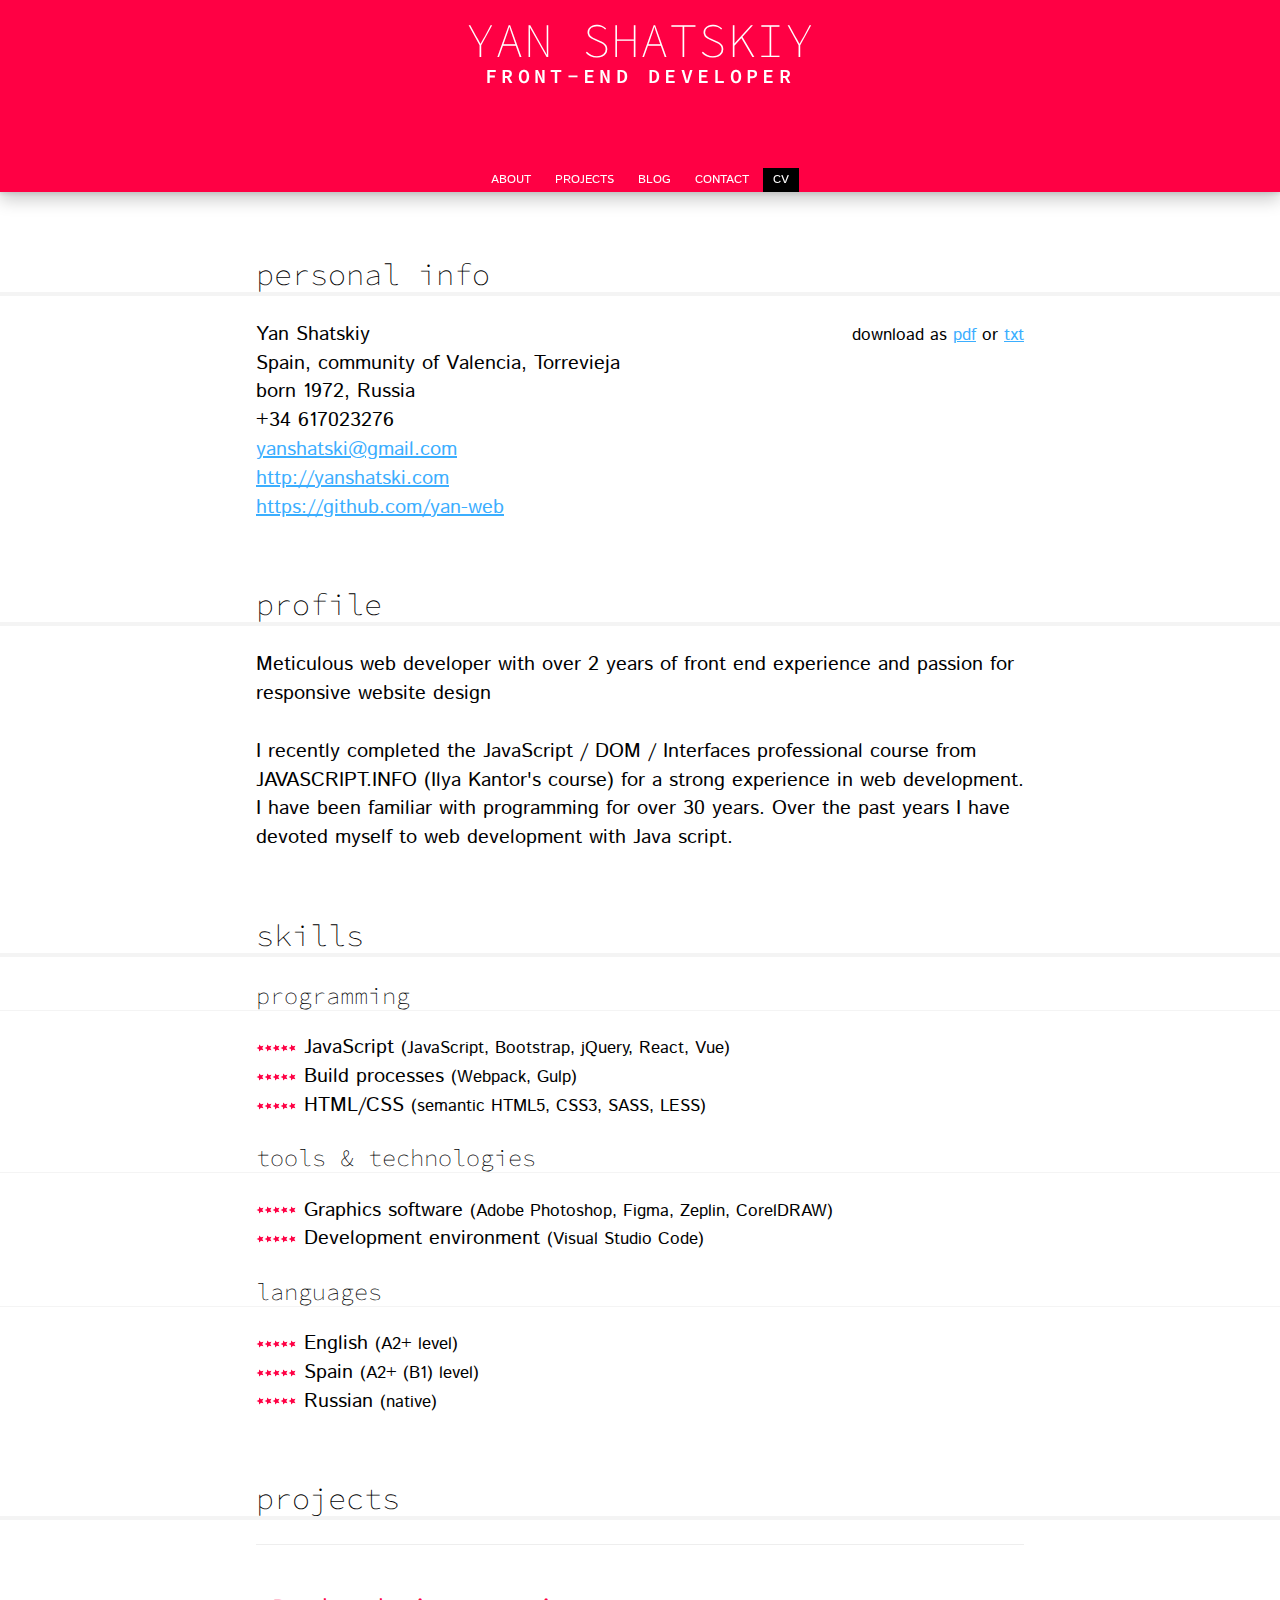
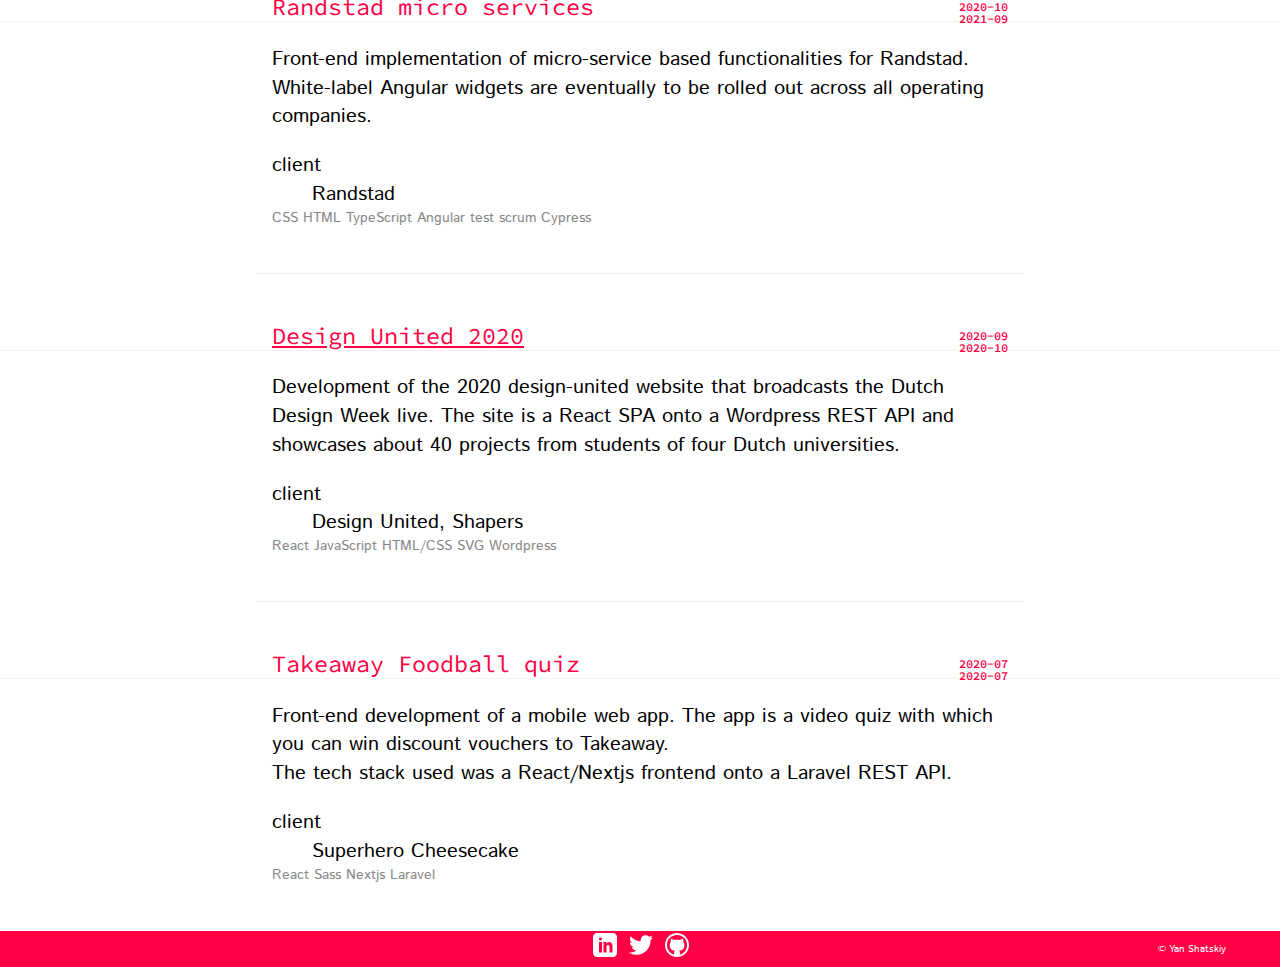
==== index.html @ 51f413e3 "init: new commit - CV in html" ====
<html class="" lang="en" style="--scroll-part:0.7607;">

<head>
  <meta charset="utf-8">
  <title>Curriculum Vitae - Yan Shatskiy - Front-End Developer</title>
  <meta name="viewport" content="width=device-width, initial-scale=1">
  <meta name="description"
    content="I'm a front-end developer with over 33 years of programming experience.">
  <link rel="stylesheet" href="css/style.css">

</head>

<body>
  <svg aria-hidden="true"
    style="position: absolute; width: 0; height: 0; overflow: hidden;" version="1.1" xmlns="http://www.w3.org/2000/svg"
    xmlns:xlink="http://www.w3.org/1999/xlink">
    <defs>
      <symbol id="icon-logo" viewBox="0 0 32 32">
        <path
          d="M19.112 16.313l-6.102-4.633c-2.236-1.8-3.294-3.778-3.172-5.931s0.8-3.737 2.033-4.756l6.103 4.634c2.056 1.668 3.074 3.564 3.055 5.69s-0.658 3.792-1.917 4.996zM6.835 16.168c0.339-1.945 1.543-3.437 3.615-4.474l12.349 9.369c1.828 1.559 2.63 3.266 2.404 5.125s-1.443 3.465-3.657 4.818l-12.348-9.366c-1.913-1.703-2.7-3.528-2.363-5.472z">
        </path>
      </symbol>
      <symbol id="icon-arrow-left" viewBox="0 0 20 20">
        <path d="M13.999 5.4l0.001 9.2-8-4.6z"></path>
      </symbol>
      <symbol id="icon-arrow-right" viewBox="0 0 20 20">
        <path d="M6.001 5.4l-0.001 9.2 8-4.6z"></path>
      </symbol>
      <symbol id="icon-twitter" viewBox="0 0 32 32">
        <path
          d="M32 6.076c-1.177 0.522-2.443 0.875-3.771 1.034 1.355-0.813 2.396-2.099 2.887-3.632-1.269 0.752-2.674 1.299-4.169 1.593-1.198-1.276-2.904-2.073-4.792-2.073-3.626 0-6.565 2.939-6.565 6.565 0 0.515 0.058 1.016 0.17 1.496-5.456-0.274-10.294-2.888-13.532-6.86-0.565 0.97-0.889 2.097-0.889 3.301 0 2.278 1.159 4.287 2.921 5.465-1.076-0.034-2.088-0.329-2.974-0.821-0.001 0.027-0.001 0.055-0.001 0.083 0 3.181 2.263 5.834 5.266 6.437-0.551 0.15-1.131 0.23-1.73 0.23-0.423 0-0.834-0.041-1.235-0.118 0.835 2.608 3.26 4.506 6.133 4.559-2.247 1.761-5.078 2.81-8.154 2.81-0.53 0-1.052-0.031-1.566-0.092 2.905 1.863 6.356 2.95 10.064 2.95 12.076 0 18.679-10.004 18.679-18.68 0-0.285-0.006-0.568-0.019-0.849 1.283-0.926 2.396-2.082 3.276-3.398z">
        </path>
      </symbol>
      <symbol id="icon-linkedin" viewBox="0 0 32 32">
        <path
          d="M26.625 0h-21.25c-2.956 0-5.375 2.419-5.375 5.375v21.25c0 2.956 2.419 5.375 5.375 5.375h21.25c2.956 0 5.375-2.419 5.375-5.375v-21.25c0-2.956-2.419-5.375-5.375-5.375zM12 26h-4v-14h4v14zM10 10c-1.105 0-2-0.895-2-2s0.895-2 2-2 2 0.895 2 2-0.895 2-2 2zM26 26h-4v-8c0-1.105-0.895-2-2-2s-2 0.895-2 2v8h-4v-14h4v2.483c0.825-1.133 2.086-2.483 3.5-2.483 2.485 0 4.5 2.239 4.5 5v9z">
        </path>
      </symbol>
      <symbol id="icon-github" viewBox="0 0 32 32">
        <path
          d="M16 0c-8.837 0-16 7.163-16 16s7.163 16 16 16 16-7.163 16-16-7.163-16-16-16zM25.502 25.502c-1.235 1.235-2.672 2.204-4.272 2.881-0.406 0.172-0.819 0.323-1.238 0.453v-2.398c0-1.26-0.432-2.188-1.297-2.781 0.542-0.052 1.039-0.125 1.492-0.219s0.932-0.229 1.438-0.406 0.958-0.388 1.359-0.633 0.786-0.563 1.156-0.953 0.68-0.833 0.93-1.328 0.448-1.089 0.594-1.781 0.219-1.456 0.219-2.289c0-1.615-0.526-2.99-1.578-4.125 0.479-1.25 0.427-2.609-0.156-4.078l-0.391-0.047c-0.271-0.031-0.758 0.083-1.461 0.344s-1.492 0.688-2.367 1.281c-1.24-0.344-2.526-0.516-3.859-0.516-1.344 0-2.625 0.172-3.844 0.516-0.552-0.375-1.075-0.685-1.57-0.93s-0.891-0.411-1.188-0.5-0.573-0.143-0.828-0.164-0.419-0.026-0.492-0.016-0.125 0.021-0.156 0.031c-0.583 1.479-0.635 2.839-0.156 4.078-1.052 1.135-1.578 2.51-1.578 4.125 0 0.833 0.073 1.596 0.219 2.289s0.344 1.286 0.594 1.781 0.56 0.938 0.93 1.328 0.755 0.708 1.156 0.953 0.854 0.456 1.359 0.633 0.984 0.313 1.438 0.406 0.95 0.167 1.492 0.219c-0.854 0.583-1.281 1.51-1.281 2.781v2.445c-0.472-0.14-0.937-0.306-1.394-0.5-1.6-0.677-3.037-1.646-4.272-2.881s-2.204-2.672-2.881-4.272c-0.7-1.655-1.055-3.414-1.055-5.23s0.355-3.575 1.055-5.23c0.677-1.6 1.646-3.037 2.881-4.272s2.672-2.204 4.272-2.881c1.655-0.7 3.415-1.055 5.23-1.055s3.575 0.355 5.23 1.055c1.6 0.677 3.037 1.646 4.272 2.881s2.204 2.672 2.881 4.272c0.7 1.655 1.055 3.415 1.055 5.23s-0.355 3.575-1.055 5.23c-0.677 1.6-1.646 3.037-2.881 4.272z">
        </path>
      </symbol>





      <symbol id="icon-star" viewBox="0 0 32 32">
        <path d="M2.3 16l9.1-4.5 1.3-9.9 7 7.2 10-1.7-4.7 8.9 4.7 8.9-10-1.7-7 7.2-1.3-10z"></path>
      </symbol>
      <symbol id="icon-up" viewBox="0 0 32 32">
        <path d="M16 8.059l9.192 9.192h-7.071v6.689h-4.243v-6.689h-7.071z"></path>
      </symbol>
    </defs>
  </svg>

  <header data-header="" style="background-position: 0px 2850px;" class="stuck">
    <div class="colofon"></div>
    <div class="background"></div>
    <div class="experiment-wrapper"></div>
    <h1>
        <div class="name">Yan Shatskiy</div>
        <div class="what">front-end developer</div>
    </h1>
    <nav>

      <a href="/about"><span>about</span></a>
      <a href="/projects"><span>projects</span></a>
      <a href="/blog"><span>blog</span></a>
      <a href="/contact"><span>contact</span></a>
      <a href="/cv" class="current"><span>cv</span></a>
    </nav>
  </header>
  <main>
    <div class="content" data-pathname="cv">
      <div class="print-columns">
        

          <h2 id="personal-info">personal info</h2>
          <small class="pull-right" data-download="">
            download as
            <a data-download-pdf=""
              href="https://res.cloudinary.com/dn1rmdjs5/image/upload/v1569508867/rv/Curiculum-Vitae_Yan-Shatskiy_front-end-developer.pdf"
              download="Curiculum-Vitae_Yan-Shatskiy_front-end-developer.pdf">pdf</a>
            or <a data-download-txt="" href="Curiculum-Vitae_Yan-Shatskiy_front-end-developer.md"
              download="Curiculum-Vitae_Yan-Shatskiy_front-end-developer.txt">txt</a>
          </small>
          <ul class="list-unstyled">
            <li>Yan Shatskiy</li>
            <li>Spain, community of Valencia, Torrevieja</li>
            <li>born 1972, Russia</li>
            <li>+34 617023276</li>
            <li><a href="mailto:yanshatski@gmail.com">yanshatski@gmail.com</a></li>
            <li><a href="http://yanshatski.com">http://yanshatski.com</a></li>
            <li><a href="https://github.com/yan-web">https://github.com/yan-web</a></li>

          </ul>

          <h2 id="profile">profile</h2>
          <p>Meticulous web developer with over 2 years of front end experience and passion for responsive website design<br><br>I recently completed the JavaScript / DOM / Interfaces professional course from JAVASCRIPT.INFO (Ilya Kantor's course) for a strong experience in web development. <br> I have been familiar with programming for over 30 years. Over the past years I have devoted myself to web development with Java script.</p>
        <!-- </div>
        <div> -->

          <h2 id="skills">skills</h2>
          <h3 id="programming">programming</h3>
          <ul class="list-unstyled">
            <li data-skill="5"><svg data-icon="star" class="icon icon-star">
                <use xlink:href="#icon-star"></use>
              </svg><svg data-icon="star" class="icon icon-star">
                <use xlink:href="#icon-star"></use>
              </svg><svg data-icon="star" class="icon icon-star">
                <use xlink:href="#icon-star"></use>
              </svg><svg data-icon="star" class="icon icon-star">
                <use xlink:href="#icon-star"></use>
              </svg><svg data-icon="star" class="icon icon-star">
                <use xlink:href="#icon-star"></use>
              </svg>JavaScript&nbsp;<small>(JavaScript, Bootstrap, jQuery, React, Vue)</small></li>
            <li data-skill="5"><svg data-icon="star" class="icon icon-star">
                <use xlink:href="#icon-star"></use>
              </svg><svg data-icon="star" class="icon icon-star">
                <use xlink:href="#icon-star"></use>
              </svg><svg data-icon="star" class="icon icon-star">
                <use xlink:href="#icon-star"></use>
              </svg><svg data-icon="star" class="icon icon-star">
                <use xlink:href="#icon-star"></use>
              </svg><svg data-icon="star" class="icon icon-star">
                <use xlink:href="#icon-star"></use>
              </svg>Build processes&nbsp;<small>(Webpack, Gulp)</small></li>
            <li data-skill="5"><svg data-icon="star" class="icon icon-star">
                <use xlink:href="#icon-star"></use>
              </svg><svg data-icon="star" class="icon icon-star">
                <use xlink:href="#icon-star"></use>
              </svg><svg data-icon="star" class="icon icon-star">
                <use xlink:href="#icon-star"></use>
              </svg><svg data-icon="star" class="icon icon-star">
                <use xlink:href="#icon-star"></use>
              </svg><svg data-icon="star" class="icon icon-star">
                <use xlink:href="#icon-star"></use>
              </svg>HTML/CSS&nbsp;<small>(semantic HTML5, CSS3, SASS, LESS)</small></li>

          </ul>

          <h3 id="programming">tools & technologies</h3>
          <ul class="list-unstyled">
            <li data-skill="5"><svg data-icon="star" class="icon icon-star">
                <use xlink:href="#icon-star"></use>
              </svg><svg data-icon="star" class="icon icon-star">
                <use xlink:href="#icon-star"></use>
              </svg><svg data-icon="star" class="icon icon-star">
                <use xlink:href="#icon-star"></use>
              </svg><svg data-icon="star" class="icon icon-star">
                <use xlink:href="#icon-star"></use>
              </svg><svg data-icon="star" class="icon icon-star">
                <use xlink:href="#icon-star"></use>
              </svg>Graphics software&nbsp;<small>(Adobe Photoshop, Figma, Zeplin, CorelDRAW)</small></li>
            <li data-skill="5"><svg data-icon="star" class="icon icon-star">
                <use xlink:href="#icon-star"></use>
              </svg><svg data-icon="star" class="icon icon-star">
                <use xlink:href="#icon-star"></use>
              </svg><svg data-icon="star" class="icon icon-star">
                <use xlink:href="#icon-star"></use>
              </svg><svg data-icon="star" class="icon icon-star">
                <use xlink:href="#icon-star"></use>
              </svg><svg data-icon="star" class="icon icon-star">
                <use xlink:href="#icon-star"></use>
              </svg>Development environment&nbsp;<small>(Visual Studio Code)</small></li>
          </ul>

          <h3 id="programming">languages</h3>
          <ul class="list-unstyled">
            <li data-skill="5"><svg data-icon="star" class="icon icon-star">
                <use xlink:href="#icon-star"></use>
              </svg><svg data-icon="star" class="icon icon-star">
                <use xlink:href="#icon-star"></use>
              </svg><svg data-icon="star" class="icon icon-star">
                <use xlink:href="#icon-star"></use>
              </svg><svg data-icon="star" class="icon icon-star">
                <use xlink:href="#icon-star"></use>
              </svg><svg data-icon="star" class="icon icon-star">
                <use xlink:href="#icon-star"></use>
              </svg>English&nbsp;<small>(A2+ level)</small></li>
            <li data-skill="5"><svg data-icon="star" class="icon icon-star">
                <use xlink:href="#icon-star"></use>
              </svg><svg data-icon="star" class="icon icon-star">
                <use xlink:href="#icon-star"></use>
              </svg><svg data-icon="star" class="icon icon-star">
                <use xlink:href="#icon-star"></use>
              </svg><svg data-icon="star" class="icon icon-star">
                <use xlink:href="#icon-star"></use>
              </svg><svg data-icon="star" class="icon icon-star">
                <use xlink:href="#icon-star"></use>
              </svg>Spain&nbsp;<small>(A2+ (B1) level)</small></li>
              <li data-skill="5"><svg data-icon="star" class="icon icon-star">
                <use xlink:href="#icon-star"></use>
              </svg><svg data-icon="star" class="icon icon-star">
                <use xlink:href="#icon-star"></use>
              </svg><svg data-icon="star" class="icon icon-star">
                <use xlink:href="#icon-star"></use>
              </svg><svg data-icon="star" class="icon icon-star">
                <use xlink:href="#icon-star"></use>
              </svg><svg data-icon="star" class="icon icon-star">
                <use xlink:href="#icon-star"></use>
              </svg>Russian&nbsp;<small>(native)</small></li>
          </ul>


        <!-- </div> -->
      </div>

      <h2 id="projects">projects</h2>
      <ul class="unstyled cv-projects">
        <li class="cat-javascript cat-html-css cat-ux cat-mobile">
          <div class="date">
            <time class="date-from">2020-10</time>
            <time class="date-to">2021-09</time>
          </div>
          <h3>Randstad micro services</h3>
          <p>Front-end implementation of micro-service based functionalities for Randstad. White-label Angular widgets
            are eventually to be rolled out across all operating companies.</p>
          <dl>
            <dt>client</dt>
            <dd>Randstad</dd>
            <ul class="tags">
              <li>CSS</li>
              <li>HTML</li>
              <li>TypeScript</li>
              <li>Angular</li>
              <li>test</li>
              <li>scrum</li>
              <li>Cypress</li>
            </ul>
          </dl>
        </li>
        <li class="cat-javascript cat-html-css cat-video">
          <div class="date">
            <time class="date-from">2020-09</time>
            <time class="date-to">2020-10</time>
          </div>
          <h3><a href="/project/du2020">Design United 2020</a></h3>
          <p></p>
          <p>Development of the 2020 design-united website that broadcasts the Dutch Design Week live. The site is a
            React SPA onto a Wordpress REST API and showcases about 40 projects from students of four Dutch
            universities.</p>
          <p></p>
          <dl>
            <dt>client</dt>
            <dd>Design United, Shapers</dd>
            <ul class="tags">
              <li>React</li>
              <li>JavaScript</li>
              <li>HTML/CSS</li>
              <li>SVG</li>
              <li>Wordpress</li>
            </ul>
          </dl>
        </li>
        <li class="cat-javascript cat-html-css cat-framework cat-mobile">
          <div class="date">
            <time class="date-from">2020-07</time>
            <time class="date-to">2020-07</time>
          </div>
          <h3>Takeaway Foodball quiz</h3>
          <p>Front-end development of a mobile web app. The app is a video quiz with which you can win discount vouchers
            to Takeaway.<br>The tech stack used was a React/Nextjs frontend onto a Laravel REST API.</p>

          <dl>
            <dt>client</dt>
            <dd>Superhero Cheesecake</dd>
            <ul class="tags">
              <li>React</li>
              <li>Sass</li>
              <li>Nextjs</li>
              <li>Laravel</li>
            </ul>
          </dl>
        </li>

      </ul>
    </div>
  </main>

  <footer>

    <nav class="social">

      <a href="https://www.linkedin.com/in/yan-web/"><svg data-icon="linkedin" class="icon icon-linkedin">
          <title>LinkedIn</title>
          <use xlink:href="#icon-linkedin"></use>
        </svg></a>
      <a href="https://twitter.com/ShatskiyYan"><svg data-icon="twitter" class="icon icon-twitter">
          <title>Twitter</title>
          <use xlink:href="#icon-twitter"></use>
        </svg></a>
      <a href="https://github.com/jan-web"><svg data-icon="github" class="icon icon-github">
          <title>Github</title>
          <use xlink:href="#icon-github"></use>
        </svg></a>

    </nav>
    <span>© Yan Shatskiy</span>

  </footer>
  <script src="/js/index.js"></script>


</body>

</html>
---- css/style.css ----
@import url(//fonts.googleapis.com/css?family=Source+Code+Pro:200,400,600|Istok+Web:400,700,400italic,700italic&display=swap);

:root {
  --color-main: #f04;
  --color-link: #3baeff;
  --color-gray-light: #E7ECE9;
  --font-name-heading: 'Source Code Pro', monospace;
  --font-name-body: 'Istok Web', sans-serif;
  --font-name-code: 'Source Code Pro', monospace;
  --scroll-percentage: 0%;
  --scroll-part: 0;
}



html {
  box-sizing: border-box;
}

*,
*:before,
*:after {
  box-sizing: inherit;
}

html {
  font-size: 16px;
  line-height: 180%;
}

html {
  box-sizing: border-box;
}

*,
*:before,
*:after {
  box-sizing: inherit;
}

html,
body {
  margin: 0;
  min-height: 100%;
}

body {
  margin: 0;
  background-color: white;
  font-family: var(--font-name-body);
  font-size: 1rem;
  overflow-y: scroll;
}

@media (min-width: 768px) {
  body {
    font-size: 1.25rem;
  }
}

a {
  color: var(--color-link);
}

header {
  position: sticky;
  top: -11rem;
  z-index: 256;
  height: 12rem;
  display: block;
  margin: 0;
  padding: 1rem 0;
  overflow: hidden;
  color: white;
  text-transform: uppercase;
  background-color: var(--color-main);
  background-size: cover;
}

@media (min-width: 768px) {
  header {
    top: -10.5rem;
  }
}

header>* {
  position: relative;
  z-index: 10;
}

.experiment-ui {
  position: absolute;
  right: 0;
  bottom: 0;
  width: 1.5rem;
  height: 1.5rem;
}

/* .logo {
  font-size: 3px;
  width: 6.7em;
  height: 10.8em;
}

.logo:before,
.logo:after {
  content: '';
  position: relative;
  top: 1.4em;
  left: 0.4em;
  display: block;
  width: 5.6em;
  height: 2.8em;
  background-color: #fff;
  border-radius: 0 2.8em 0 2.8em;
  transform: rotate(40deg) skewx(-3deg) skewy(-3deg);
}

.logo:after {
  top: 2.9em;
  left: -0.6em;
  width: 8em;
  height: 3.2em;
  transform: rotate(46deg) skewx(-9deg) skewy(-9deg);
} */

header h1 {
  position: relative;
  left: 50%;
  z-index: 2;
  display: inline-block;
  margin: 0 auto;
  transform: translateX(-50%);
  font-size: inherit;
  text-align: center;
}

header h1 .logo {
  margin: 0 auto;
  font-size: 5px;
}

header h1 .name {
  font-size: 3rem;
  line-height: 3rem;
}

header h1 .what {
  font-size: 1.25rem;
  letter-spacing: 0.27rem;
  font-weight: 600;
}

header nav {
  position: absolute;
  left: 50%;
  bottom: 0;
  z-index: 3;
  display: flex;
  transform: translateX(-50%);
  white-space: nowrap;
  line-height: 1rem;
}

@media (min-width: 768px) {
  header nav {
    line-height: 1.5rem;
  }
}

header nav a {
  position: relative;
  display: block;
  height: 1rem;
  margin: 0 0.125rem;
  background-color: var(--color-main);
}

@media (min-width: 768px) {
  header nav a {
    height: 1.5rem;
  }
}

header nav a.current,
header nav a.current-parent {
  background-color: #000;
}

header nav a span {
  font-size: 0.625rem;
  padding: 0 0.5rem;
  line-height: 1.25rem;
}

@media (min-width: 768px) {
  header nav a span {
    font-size: 0.75rem;
    padding: 0 0.625rem;
    line-height: 1.5rem;
  }
}

/* header nav .logo {
  position: absolute;
  left: -1.5rem;
  bottom: -0.125rem;
  display: block;
  font-size: 1px;
  line-height: 1rem;
  height: 1rem;
  background-color: transparent;
  opacity: 0;
  transition: opacity 300ms linear;
}

header.stuck nav .logo {
  opacity: 1;
} */

/* @media (min-width: 768px) {
  header.stuck nav .logo {
    font-size: 1.6px;
    bottom: 5px;
  }
} */

header a,
footer a {
  text-decoration: none;
  color: inherit;
}

main {
  position: relative;
}

.content {
  max-width: 768px;
  margin: 0 auto;
}

.content__intro {
  font-size: 2rem;
  font-family: 'Source Code Pro', monospace;
  line-height: 130%;
  text-align: center;
}

.content__intro a {
  text-decoration: none;
  color: inherit;
}

.content__intro-body {
  text-align: center;
}

.content[data-pathname^="project"]:not([data-pathname^="project-"]),
.content.wide {
  max-width: none;
}

/* .content,
aside {
  position: relative;
  padding: 1rem 0 0;
  background-color: #fff;
}

.content>*,
aside>* {
  margin-left: 1rem;
  margin-right: 1rem;
} */

.content {
  min-height: calc(100vh - 14.25rem);
}



footer {
  position: relative;
  display: flex;
  padding: 0 0.5rem;
  justify-content: space-between;
  align-items: center;
  width: 100%;
  white-space: nowrap;
  background-color: var(--color-main);
  color: #fff;
  text-align: center;
  vertical-align: middle;
  font-size: 0.625rem;
  line-height: 2rem;
}

footer>* {
  padding: 0.125rem;
  flex: 0 0 auto;
}

footer>*:last-child {
  flex: 0 1 10rem;
}

/* footer .rss {
  flex: 0 0 0;
  position: absolute;
  left: 0;
  bottom: -0.25rem;
  transform-origin: top left;
  transform: rotate(-90deg);
  font-size: 0.5rem;
  line-height: 100%;
} */

footer .social {
  display: flex;
  margin-left: calc(50% - 55px);
}

footer .social a {
  display: inline-block;
  margin: 0 0.125rem;
  width: 2rem;
  height: 2rem;
  font-size: 1.5rem;
  line-height: 2rem;
  background-color: #fff;
  border-radius: 50%;
}

footer .social span {
  display: none;
}

h1,
h2,
h3,
h4,
h5,
h6 {
  font-family: var(--font-name-heading);
  font-weight: 200;
  line-height: 120%;
}

/* .cool-shit:after {
  content: 'and I make cool shit';
} */


/* <style> */
/* .code--noscroll {
  max-height: none !important;
} */

/* .code--large code {
  font: 24px/30px Inconsolata, courier, monospace;
}

code {
  margin: 0 4px;
  padding: 0 4px;
  background-color: #E7ECE9;
  box-shadow: 0 0 0 4px #E7ECE9;
}

pre,
code {
  font-family: var(--font-name-code);
  font-size: 0.75rem;
  line-height: 180%;
} */

@media (min-width: 768px) {

  /* pre,
  code {
    font-size: 1rem;
    line-height: 1.5rem;
  }
}

pre {
  padding: 1rem;
  overflow: auto;
  background-color: #333;
  color: #eee;
}

pre::-webkit-scrollbar {
  width: 0.5rem;
  height: 0.5rem;
}

pre::-webkit-scrollbar-track {
  background: #444;
  border-radius: 0.5rem;
}

pre::-webkit-scrollbar-thumb {
  background: #f04;
  border-radius: 0.5rem;
}

pre::-webkit-scrollbar-corner {
  background: transparent;
}

pre {
  position: relative;
  padding: 1.5rem 0 1.5rem 2rem;
  margin-bottom: 0.125rem;
  margin-top: 0.125rem;
  border-color: #000;
  border-radius: 2px;
  background: #2B2B2B;
  overflow-x: auto;
  white-space: pre;
  tab-size: 2;
  box-shadow: -50vw 0 0 #2B2B2B, 50vw 0 0 #2B2B2B;
}

pre a.source-url {
  position: absolute;
  left: 0.4rem;
  font-size: 0.9px;
}

pre code {
  display: block;
  white-space: pre;
  word-wrap: normal;
  margin: 0;
  padding: 0;
  background-color: transparent;
  box-shadow: none;
  border-radius: 0;
}

pre code[data-language]:after {
  content: attr(data-language);
  position: absolute;
  left: 0;
  top: 0;
  padding: 0 0.25rem;
  width: 100%;
  text-align: right;
}

pre code.highlighted {
  color: #A9B7C6;
}

pre code.highlighted:before,
pre code.highlighted:after {
  margin: 0;
  color: #F04;
  font-family: 'Source Code Pro', monospace;
  font-size: 12px;
}

pre code.highlighted:before {
  content: attr(data-filename);
  position: absolute;
  left: 2px;
  top: 0;
}

pre code.highlighted .line {
  display: block;
  height: 0;
  color: #666;
}

pre code.highlighted .line:before {
  width: 20px !important;
  transform: translateX(-30px);
}

pre code.highlighted .line:after {
  display: block;
  width: 100% !important;
  border-bottom: 1px solid #333;
}

pre code.highlighted .token.cut {
  color: #9876AA;
}

pre code.highlighted .token.comment {
  color: #FFDD00;
}

pre code.highlighted .token.jsdoc {
  color: #F04;
}

pre code.highlighted .token.string {
  color: #5FBA47;
}

pre code.highlighted .token.template-string {
  color: #538d45;
}

pre code.highlighted .token.class-name {
  color: #89A;
  font-style: italic;
}

pre code.highlighted .token.keyword {
  color: #CC7832;
}

pre code.highlighted .token.boolean {
  color: #CC7832;
}

pre code.highlighted .token.function {
  color: #FFC66D;
}

pre code.highlighted .token.number {
  color: #6897BB;
}

pre code.highlighted .token.operator {
  color: #82a2a9;
}

pre code.highlighted .token.punctuation {
  color: #CC7832;
}

pre code.highlighted .token.tag {
  color: #FFC66D;
}

pre code.highlighted .token.attr-value {
  color: #5FBA47;
}

pre code.highlighted .token.selector {
  color: #CC7832;
}

pre .line-numbers-rows {
  position: absolute;
  left: 0;
  top: 0;
  width: 100%;
  height: 100%;
  margin: 0;
  padding: 20px 0 0;
  font-size: 10px;
  line-height: inherit;
  color: #666;
  text-align: right;
  list-style-type: none;
  user-select: none;
  pointer-events: none;
}

pre .line-numbers-rows>* {
  position: relative;
  pointer-events: none;
  counter-increment: linenumber;
}

pre .line-numbers-rows>*:before {
  padding: 0 0 0 2px;
  display: block;
  width: 20px;
  content: counter(linenumber);
}

pre .line-numbers-rows>*.highlight:before {
  color: #6897BB;
}

pre .line-numbers-rows>*.highlight:after {
  content: '';
  position: absolute;
  left: 0;
  bottom: 0;
  width: 100%;
  height: 18px;
  background-color: rgba(104, 151, 187, 0.15);
}

header {
  box-shadow: 0 0 0 rgba(0, 0, 0, 0.3), 0 0 0 rgba(0, 0, 0, 0.1);
  transition: box-shadow 300ms ease;
}

header:after {
  content: '';
  position: absolute;
  left: 0;
  bottom: 0;
  z-index: 2;
  display: block;
  width: 100%;
  height: 0;
  background-color: var(--color-main);
  transition: height 300ms ease;
} */

header.stuck {
  box-shadow: 0 8px 16px rgba(0, 0, 0, 0.2), 0 2px 4px rgba(0, 0, 0, 0.1);
}

header.stuck:after {
  height: 1rem;
}

@media (min-width: 768px) {
  header.stuck:after {
    height: 1.5rem;
  }
}

header nav a {
  transition: box-shadow 200ms linear;
  box-shadow: 0 0 0 -1px #000 inset;
}

header nav a:hover,
header nav a.current,
header nav a-parent.current {
  background-color: #F04;
  box-shadow: -100px 0 0 #000 inset;
}

header .colofon {
  position: absolute;
  right: 0;
  top: 0;
  padding-right: 0.25rem;
  z-index: 2;
  color: rgba(255, 255, 255, 0.7);
  text-transform: none;
  font-size: 0.75rem;
  line-height: 0.75rem;
}

header .background {
  position: absolute;
  left: 0;
  top: 0;
  width: 100%;
  height: 100%;
  z-index: 0;
  background-size: cover;
  background-position: center;
}

header .background:before,
header .background:after {
  content: '';
  position: absolute;
  left: 0;
  top: 0;
  display: block;
  width: 100%;
  height: 100%;
  background-size: inherit;
  background-position: inherit;
  background-image: inherit;
  transform: scale(1.15);
}

header .background:before {
  filter: blur(4px);
}

header .background:after {
  mask-image: linear-gradient(90deg, rgba(0, 0, 0, 0) 0, black 40%, black 60%, rgba(0, 0, 0, 0) 100%);
  filter: blur(16px);
}

header .background.no-blur:before,
header .background.no-blur:after {
  content: normal;
}

header .background.darken {
  box-shadow: 0 0 0 100vw rgba(0, 0, 0, 0.3) inset;
}

.experiment-wrapper {
  position: absolute;
  left: 0;
  top: 0;
  z-index: 1;
  width: 100%;
  height: 100%;
}

.experiment-ui {
  position: absolute;
  right: 0;
  bottom: 0;
  z-index: 2;
  display: flex;
  transition: bottom 200ms linear;
  font-size: 1.5rem;
  line-height: 1.5rem;
}

.experiment-ui * {
  display: block;
}

.experiment-ui [data-save] {
  display: none;
}

.experiment-ui [data-link] {
  position: relative;
  transform-origin: 1.5rem 1.5rem;
  transform: rotate(-45deg);
  transition: transform 200ms linear;
}

.experiment-ui [data-link]:after {
  content: '';
  display: block;
  width: 1.5rem;
  height: 1.5rem;
  position: absolute;
  bottom: 0;
  left: 0;
  transform: rotate(45deg) translateY(-0.75rem);
}

.experiment-ui-hide {
  bottom: -1.5rem;
}

body[data-pathname^="experiment-"] .experiment-ui [data-link] {
  transform: rotate(0deg);
}

/* .search {
  position: relative;
  height: 1.375rem;
  margin: 0;
  background-color: #fff;
  box-shadow: 0.1rem 0.2rem 0.3rem rgba(0, 0, 0, 0.2) inset, 0 0 0 1px #f04;
}

.search>* {
  background: transparent;
}

.search input[type=search] {
  display: block;
  width: 100%;
  height: 100%;
  padding: 0 1.5rem 0 0.5rem;
}

.search input[type=search]:focus {
  box-shadow: 0 0 0 2px #f04;
  outline: none;
}

.search input[type=search]:focus~ul {
  max-height: 50vh;
  padding: 0 0 1px;
}

.search button {
  position: absolute;
  right: 0;
  top: 0;
  height: 100%;
  cursor: pointer;
}

.search button .icon {
  width: 1rem;
  height: 1rem;
  fill: var(--color-main);
}

.search input {
  width: 4rem;
}

.search ul {
  position: absolute;
  left: 0;
  top: 1.375rem;
  z-index: 1;
  margin: 2px 0;
  padding: 0;
  background-color: white;
  box-shadow: 0 0.5rem 0.5rem rgba(0, 0, 0, 0.3);
  width: 100%;
  max-height: 0;
  overflow-y: auto;
  transition: max-height 300ms ease-in-out;
}

.search ul.top {
  top: auto;
  bottom: 1.375rem;
}

.search ul:empty {
  display: none;
}

.search ul>li {
  color: #888;
}

.search ul>li:nth-child(2n) {
  background-color: #F8F8F8;
}

.search ul>li a {
  padding: 0 0.5rem;
  display: block;
  text-decoration: none;
}

.search ul>li a:hover {
  background-color: #dbedf9;
}

.search ul>li:nth-child(999) a {
  background-color: #dbedf9;
}

.search ul>li span {
  color: #2179b4;
}

.search input[type=search],
.search>ul>li {
  font-family: var(--font-name-body);
  font-size: 1rem;
  line-height: 130%;
}

::-webkit-search-cancel-button {
  color: #f04;
}

.spinner {
  --anim: 1900ms infinite cubic-bezier(0.85, 0.25, 0.5, 1);
  --color: #F04;
  position: fixed;
  left: 50%;
  top: 50%;
  width: 1rem;
  height: 2rem;
  border-radius: 0.25rem;
  transform: translate(-50%, -50%);
  overflow: hidden;
  animation: spin var(--anim);
  opacity: 0;
  transition: opacity 300ms linear 300ms;
}

.spinner--start {
  opacity: 1;
}

.spinner:before,
.spinner:after {
  content: '';
  position: absolute;
  left: 0;
  top: 0;
  border-style: solid;
  border-width: 1rem 0.5rem;
}

.spinner:before {
  position: absolute;
  border-color: var(--color) transparent transparent transparent;
  animation: spinBefore var(--anim);
}

.spinner:after {
  border-color: transparent transparent var(--color) transparent;
  transform: translateY(50%);
  animation: spinAfter var(--anim);
}

@keyframes spin {
  0% {
    transform: translate(-50%, -50%);
  }

  80% {
    transform: translate(-50%, -50%);
  }

  100% {
    transform: translate(-50%, -50%) rotate(180deg);
  }
}

@keyframes spinBefore {
  0% {
    clip-path: inset(0 0 50%);
  }

  80% {
    clip-path: inset(50% 0 50%);
  }

  100% {
    clip-path: inset(50% 0 50%);
  }
}

@keyframes spinAfter {
  0% {
    transform: translateY(50%);
  }

  80% {
    transform: translateY(0);
  }

  100% {
    transform: translateY(0);
  }
}

@media (min-width: 768px) {
  .content[data-pathname=blog] {
    transform: translateX(8.75rem);
  }
}

@media (min-width: 768px) {
  .content[data-pathname^=search] .link-list {
    transform: translateX(11.5rem);
  }
} */

ul.link-list {
  margin-top: 0;
}

ul.link-list li {
  display: block;
  margin-bottom: 1rem;
}

ul.link-list li.sticky a {
  color: #000;
  background-color: #b0d7f1;
  box-shadow: -1.0625rem 0 0 #b0d7f1, 0.5rem 0 0 #b0d7f1;
}

ul.link-list li.sticky a:before {
  background-color: #b0d7f1;
}

ul.link-list a {
  position: relative;
  display: inline-block;
  color: #2179b4;
  background-color: #dbedf9;
  text-decoration: none;
  box-shadow: -1.0625rem 0 0 #dbedf9, 0.5rem 0 0 #dbedf9;
  /*&.type- {
  &page {
    background-image: url(../../static/svg/down.svg);
  }
  &post {
    background-image: url(../../static/svg/left.svg);
  }
  &fortpolio {
    background-image: url(../../static/svg/right.svg);
  }
}*/
}

ul.link-list a:before {
  content: '';
  display: block;
  width: 100vw;
  height: 100%;
  position: absolute;
  left: calc(-1rem - 100vw);
  top: 0;
  z-index: -1;
  background-color: #dbedf9;
  transform: rotate(calc(var(--scroll-part) * 45deg)) scaleY(calc(1 - 0.3 * var(--scroll-part)));
  transform-origin: bottom right;
}

ul.link-list a svg {
  width: 1rem;
  height: 1rem;
  fill: #2179b4;
}

.section-title {
  margin: 70px 0 50px;
  font-size: 60px;
  line-height: 100%;
  font-weight: 300;
  color: #547979;
  text-transform: uppercase;
  text-align: center;
}

.section-title:before {
  content: '';
  display: block;
  width: 100%;
  height: 1px;
  background-color: rgba(84, 121, 121, 0.1);
  -webkit-transform: translateY(18px);
  transform: translateY(18px);
}

.section-title small {
  display: block;
  font-size: 14px;
  line-height: 100%;
  letter-spacing: 8px;
  text-indent: 4px;
}

/* @media print {
  body[data-pathname^=cv] {
    font-size: 11pt;
    line-height: 19pt;
  }

  body[data-pathname^=cv] header {
    position: static;
    height: 8rem;
  }

  body[data-pathname^=cv] header h1 {
    transform: translateX(-50%) scale(0.75) translateY(-1rem);
  }

  body[data-pathname^=cv] main {
    margin: 0 auto;
    max-width: fit-content;
  }

  body[data-pathname^=cv] main h1:after,
  body[data-pathname^=cv] main h2:after,
  body[data-pathname^=cv] main h3:after {
    box-shadow: none;
  }

  body[data-pathname^=cv] header nav,
  body[data-pathname^=cv] [href$=".pdf"],
  body[data-pathname^=cv] footer {
    display: none;
  }

  body[data-pathname^=cv] small {
    font-size: 0.5rem;
  }

  body[data-pathname^=cv] .print-columns {
    display: flex;
    flex-wrap: wrap;
  }

  body[data-pathname^=cv] .print-columns>div:first-child {
    flex: 0 0 50%;
    padding-right: 1rem;
  }

  body[data-pathname^=cv] .print-columns>div:last-child {
    flex: 0 0 50%;
    padding-left: 1rem;
  }

  body[data-pathname^=cv] .cv-projects>li {
    width: 50%;
    float: left;
    page-break-inside: avoid;
    padding-top: 2rem;
    padding-bottom: 2rem;
  }

  body[data-pathname^=cv] .cv-projects>li:nth-child(2n-1) {
    clear: left;
  }
} */

/* body[data-pathname^=cv] small,
body[data-pathname^=cv] dl {
  font-size: 0.875rem;
  color: #888;
}

body[data-pathname^=cv] dt:after {
  content: ': ';
}

body[data-pathname^=cv] dt,
body[data-pathname^=cv] dd {
  display: inline;
  margin: 0;
} */

.cv-projects {
  margin: 0;
}

.cv-projects h3 {
  margin-top: 0;
  font-weight: 400;
}

.cv-projects h3,
.cv-projects h3>a {
  color: #f04;
}

.cv-projects>li {
  padding: 3rem 1rem;
  box-shadow: 0 -1px 0 #eee;
}

.cv-projects time {
  position: relative;
  z-index: 2;
  line-height: 100%;
}

.cv-projects .tags {
  padding: 0;
  list-style: none;
  font-size: 0.875rem;
  line-height: 1rem;
  color: #888;
}

.cv-projects .tags li {
  display: inline-block;
}

[data-skill] .icon {
  width: 0.5rem;
  height: 0.5rem;
  fill: #F04;
}

[data-skill] .icon:nth-child(n+5) {
  margin-right: 0.5rem;
}

[data-skill][data-skill="4"] .icon:nth-child(n+5),
[data-skill][data-skill="3"] .icon:nth-child(n+4),
[data-skill][data-skill="2"] .icon:nth-child(n+3),
[data-skill][data-skill="1"] .icon:nth-child(n+2) {
  fill: #C0C9C4;
}

/* section:after {
  content: '';
  display: table;
  clear: both;
} */

/* .content[data-pathname=''],
.content[data-pathname='home'] {
  margin: 0;
  max-width: none;
}

.content[data-pathname=''] h1::after,
.content[data-pathname='home'] h1::after,
.content[data-pathname=''] h2::after,
.content[data-pathname='home'] h2::after,
.content[data-pathname=''] h3::after,
.content[data-pathname='home'] h3::after {
  content: none;
}

.content[data-pathname='']>p,
.content[data-pathname='home']>p {
  padding-left: calc((100vw - 768px)/2);
  padding-right: calc((100vw - 768px)/2);
  text-align: center;
}

.content[data-pathname='']>p:first-child,
.content[data-pathname='home']>p:first-child {
  font-size: 2rem;
  font-family: 'Source Code Pro', monospace;
  line-height: 130%;
}

.content[data-pathname=''] del,
.content[data-pathname='home'] del {
  position: relative;
  background: url([data-uri]) repeat-x 0;
  background-size: auto;
  text-decoration: none;
}

.content[data-pathname=''] del a,
.content[data-pathname='home'] del a {
  text-decoration: none;
  color: black;
}

.content[data-pathname=''] ul.projects,
.content[data-pathname='home'] ul.projects {
  box-shadow: none;
}

@media (min-width: 1200px) {

  .content[data-pathname=''] ul.projects,
  .content[data-pathname='home'] ul.projects {
    display: flex;
    justify-content: center;
    box-shadow: 0rem -4rem 8rem 1rem #555 inset;
  }
}

.content[data-pathname=''] section,
.content[data-pathname='home'] section {
  margin: 0;
  overflow: hidden;
}

.content[data-pathname=''] section h2,
.content[data-pathname='home'] section h2 {
  margin-top: 10rem;
}

.content[data-pathname=''] section.built h2,
.content[data-pathname='home'] section.built h2 {
  margin-top: 4rem;
}

.content[data-pathname=''] section.for,
.content[data-pathname='home'] section.for {
  background-color: #d9e4e4;
}

.content[data-pathname=''] section.for li,
.content[data-pathname='home'] section.for li {
  box-shadow: inset -32px -64px 128px #e3eef2;
}

.content[data-pathname=''] section.for .svg-list,
.content[data-pathname='home'] section.for .svg-list {
  white-space: nowrap;
  overflow: hidden;
  width: 999rem;
  margin-bottom: 0;
}

.content[data-pathname=''] section.for .svg-list li,
.content[data-pathname='home'] section.for .svg-list li {
  width: 12rem;
}

.content[data-pathname=''] section.won,
.content[data-pathname='home'] section.won {
  background-color: #e3eef2;
}

.content[data-pathname=''] section.won li,
.content[data-pathname='home'] section.won li {
  box-shadow: inset -32px -64px 128px #edf6ff;
}

.content[data-pathname=''] section.written,
.content[data-pathname='home'] section.written {
  padding: 0 calc((100vw - 768px)/2) 2rem;
  background-color: #edf6ff;
}

.content[data-pathname=''] section.written li,
.content[data-pathname='home'] section.written li {
  text-align: center;
}

.content[data-pathname=''] section.written a,
.content[data-pathname='home'] section.written a {
  background-color: transparent;
  box-shadow: none;
}

.content[data-pathname=''] section.written a:before,
.content[data-pathname='home'] section.written a:before {
  content: none;
} */

.svg-list li {
  display: block;
  width: 33.33333333%;
  height: 147px;
  float: left;
  margin: 0;
  overflow: hidden;
}

.svg-list li svg {
  width: 100%;
  max-height: 100%;
  fill: #f04;
}

.paper {
  position: relative;
  left: 50%;
  display: inline-block;
  width: 440px;
  max-width: 98vw;
  min-height: 120px;
  margin: -4rem 0 0;
  z-index: 1;
  transform-origin: center;
  transition: transform 200ms ease-in-out;
  transform: translateX(-50%) rotate(5deg);
  box-shadow: 0 0 2px rgba(0, 0, 0, 0.1);
}

.paper>div {
  position: relative;
  z-index: 1;
  width: 440px;
  max-width: inherit;
  min-height: 120px;
  padding: 3rem 1rem 0.5rem;
  background: linear-gradient(to bottom, rgba(0, 0, 0, 0.04) 0, rgba(0, 0, 0, 0.06) 20%, rgba(0, 0, 0, 0.02) 23%, transparent 66%);
  background-color: #FFB;
  font-family: var(--font-name-code);
}

.paper>div time {
  display: block;
  line-height: 100%;
}

.paper:before,
.paper:after {
  content: '';
  position: absolute;
  left: 4%;
  top: 1%;
  width: 92%;
  height: 98%;
  transition: box-shadow 200ms linear;
  box-shadow: 4px 16px 32px -2px rgba(0, 0, 0, 0.2);
}

.paper:before {
  transform: skewX(3deg);
}

.paper:after {
  transform: skewX(-3deg);
}

.paper:nth-child(1) {
  transform: rotate(3deg);
}

.paper:nth-child(3) {
  transform: rotate(-6deg);
}

.paper:hover {
  transform: translateX(-50%) rotate(5deg) skew(-0.5deg);
}

.paper:hover:before,
.paper:hover:after {
  box-shadow: 4px 16px 24px -2px rgba(0, 0, 0, 0.2);
}

.page404 {
  font-size: 8rem;
  text-align: center;
  font-weight: 600;
  color: #f04;
  overflow: hidden;
}

.content[data-pathname=contact] {
  padding-top: 15vh;
  text-align: center;
}

iframe.example,
iframe.illustration {
  width: calc(100% - 2rem);
  height: 8rem;
  margin-top: 0.125rem;
  margin-bottom: 0.125rem;
  border: 0;
}

iframe.example {
  box-shadow: 0.25rem 0.5rem 1rem rgba(0, 0, 0, 0.1) inset, -92rem 0 0 0 #fafaf7, -46rem 0 0 0 #fafaf7, 46rem 0 0 0 #fafaf7, 92rem 0 0 0 #fafaf7;
  background-color: #FFFFFA;
}

.example-ui {
  position: relative;
}

.example-ui button {
  position: absolute;
  top: 0;
  right: 0;
  cursor: pointer;
  background: transparent;
  transform: translateX(100%);
}

.example-ui button svg {
  fill: #5AABE1;
  transform: translateX(-0.5rem);
}

@media (max-width: 830px) {
  .example-ui button {
    transform: translateX(0%);
  }

  .example-ui button svg {
    transform: translateX(0.5rem);
  }
}

main h1,
main h2,
main h3 {
  position: relative;
}

main h1:after,
main h2:after,
main h3:after {
  content: '';
  display: block;
  width: 100%;
  height: 0.0625rem;
  background-color: #F4F4F4;
  box-shadow: -30rem 0 0 0 #F4F4F4, 30rem 0 0 0 #F4F4F4, -70rem 0 0 0 #F4F4F4, 70rem 0 0 0 #F4F4F4;
}

main h1:after {
  height: 1rem;
}

main h2:after {
  height: 0.25rem;
}

main h3:after {
  height: 0.0625rem;
}

main h2 {
  margin-top: 4rem;
}

.related {
  z-index: -1;
  background-color: #fbfbfb;
  box-shadow: -46rem 0 0 #fbfbfb, 46rem 0 0 #fbfbfb, -50vw 0 0 #fbfbfb, 50vw 0 0 #fbfbfb;
  margin-top: 4rem;
  padding-top: 2rem;
  padding-bottom: 2rem;
}

.related+.prevnext {
  margin-top: 0;
}

.related ul.link-list a {
  z-index: 0;
}

.prevnext {
  display: flex;
  justify-content: space-between;
  font-size: 1rem;
  line-height: 3rem;
  margin-top: 4rem;
  background-color: #F4F4F4;
  box-shadow: -46rem 0 0 #F4F4F4, 46rem 0 0 #F4F4F4, -50vw 0 0 #F4F4F4, 50vw 0 0 #F4F4F4;
}

.prevnext .prev,
.prevnext .next {
  text-decoration: none;
  overflow: hidden;
  text-overflow: ellipsis;
  white-space: nowrap;
}

.prevnext .prev:before {
  content: '< ';
}

.prevnext .next:after {
  content: ' >';
}

.content[data-pathname^="project/"],
.content[data-pathname^="projects/"],
.content[data-pathname="projects"] {
  padding: 0;
  overflow: hidden;
}

ul.projects {
  margin: 0;
  background-color: #333;
  min-height: 100%;
  box-shadow: 0 100vh 0 100vh #333;
}

ul.projects:after {
  content: '';
  display: table;
  clear: both;
}

ul.projects li {
  position: relative;
  float: left;
  width: 50%;
  max-width: 50%;
  height: 37.5vw;
  transition: max-width 300ms ease-in-out;
  overflow: hidden;
  background-size: cover;
  background-position: center;
}

@media (min-width: 420px) {
  ul.projects li {
    width: 33.33333333%;
    max-width: 33.33333333%;
    height: 25vw;
  }
}

@media (min-width: 768px) {
  ul.projects li {
    width: 25%;
    max-width: 25%;
    height: 18.75vw;
  }
}

@media (min-width: 1200px) {
  ul.projects li {
    width: 20%;
    max-width: 20%;
    height: 15vw;
  }
}

@media (min-width: 1600px) {
  ul.projects li {
    width: 16.66666667%;
    max-width: 16.66666667%;
    height: 12.5vw;
  }
}

ul.projects a {
  position: absolute;
  left: 0;
  top: 0;
  width: 100%;
  height: 100%;
  text-decoration: none;
}

ul.projects a div {
  position: relative;
  z-index: 1;
  text-align: center;
  padding: 0 0.25rem;
  font-size: 0.875rem;
  line-height: 1.25rem;
  color: white;
  background: rgba(0, 0, 0, 0.6);
  box-shadow: 0 4px 8px rgba(0, 0, 0, 0.4);
  font-family: var(--font-name-code);
}

ul.projects video {
  position: absolute;
  top: 50%;
  left: 50%;
  transform: translateX(-50%) translateY(-50%);
  min-width: 100%;
  min-height: 100%;
  width: auto;
  height: auto;
}

ul.project-category {
  display: flex;
  flex-direction: row;
  flex-wrap: wrap;
  justify-content: center;
  margin: 0;
  padding: 1rem;
  text-align: center;
  background-color: #f04;
  color: white;
  font-size: 0.75rem;
  line-height: 0.75rem;
}

@media (min-width: 768px) {
  ul.project-category {
    font-size: 1rem;
    line-height: 1rem;
  }
}

ul.project-category li {
  display: block;
}

ul.project-category a {
  display: block;
  margin: 0 1px 1px 0;
  padding: 3px 6px;
  box-shadow: 0 0 0 1px white;
  text-decoration: none;
  color: white;
}

@media (min-width: 768px) {
  ul.project-category a {
    padding: 6px 12px;
  }
}

ul.project-category a.current {
  background-color: black;
}

.project {
  margin: 0;
  padding: 0;
}

.project .text {
  max-width: 768px;
  margin: 0 auto;
  padding: 0 1rem 1rem;
}

.project:after {
  content: '';
  display: block;
  width: 100%;
  height: 45vh;
  clear: both;
  background: #f04 linear-gradient(0deg, #f04, black);
}

.project h2 {
  font-weight: 400;
  color: #f04;
}

.project .img {
  background-position: calc(30% + 40% * var(--scroll-part)) center;
  background-size: 10000% 100%;
  background-color: #333;
  border-top: 1px solid #f04;
  overflow: hidden;
  transition: background-position 300ms ease;
}

.project .img.portrait {
  width: 50%;
  float: left;
  box-shadow: -1px 0 0 #f04, 1px 0 0 #f04;
}

.project .img.portrait img {
  float: right;
  max-width: 384px;
}

.project .img.portrait+.img.portrait img {
  float: left;
}

.project .img.portrait+.img.portrait+.img.portrait img {
  float: right;
}

.project .img.portrait+.img.portrait+.img.portrait+.img.portrait img {
  float: left;
}

.project .img img {
  display: block;
  width: 100%;
  max-width: 768px;
  margin: 0 auto;
  padding: 0;
  box-shadow: 0 0 10rem 5rem #000;
}

button,
input {
  border: 0;
  background: #fff;
  vertical-align: middle;
  line-height: 100%;
}

main>.content--past {
  position: absolute;
  left: 50%;
  top: 0;
  width: 100%;
  height: 100%;
  transform: translateX(-50%);
}

main>.content--animate-out,
main>.content--animate-in {
  background-size: 100vw 100vh;
}

main>.content--animate-out-start,
main>.content--animate-in-start {
  transition: clip-path 500ms ease-in-out, opacity 500ms linear;
}

main>.content--animate-out {
  clip-path: polygon(0vw 0vh, 100vw 0vh, 200vw 100vh, 0vw 100vh);
  opacity: 1;
}

main>.content--animate-out-start {
  clip-path: polygon(-200vw 0vh, -100vw 0vh, 0vw 100vh, -200vw 100vh);
  opacity: 0;
}

main>.content--animate-in {
  clip-path: polygon(100vw 0vh, 300vw 0vh, 300vw 100vh, 300vw 100vh);
  opacity: 0;
}

main>.content--animate-in-start {
  clip-path: polygon(-100vw 0vh, 100vw 0vh, 100vw 100vh, 0vw 100vh);
  opacity: 1;
}

main>.content>h1 {
  margin-top: 0;
}

main>.content>pre {
  max-height: 100vh;
}

@media (min-width: 768px) {
  main>.content>pre {
    width: calc(100vw - 10px);
    margin-left: calc((768px - 100vw)/2);
    padding-left: calc((100vw - 768px)/2 + 2rem);
    /*[data-language]:after {
      right: calc((100vw - 768px)/2);
    }*/
  }

  main>.content>pre .line-numbers-rows {
    left: calc((100vw - 768px)/2);
  }
}

main .search {
  max-width: 20rem;
  margin: 0 auto 1rem;
}

footer .social a {
  color: #fff;
  background-color: transparent;
}

ul.unstyled,
.list-unstyled {
  padding-left: 0;
  list-style: none;
}

.hidden {
  display: none;
}

.pull-right {
  float: right;
}

.date {
  padding-top: 0.5rem;
  display: inline-block;
  float: right;
  color: #f04;
}

.date-from,
.date-to {
  display: block;
}

hr {
  border: 0;
  height: 1px;
  background-color: #eee;
}

time {
  font-family: var(--font-name-heading);
  font-size: 0.75rem;
  font-weight: 600;
}

img,
svg {
  max-width: 100%;
}

.icon {
  width: 1.5rem;
  height: 1.5rem;
  fill: #FFF;
  vertical-align: middle;
}

.visually-hidden {
  border: 0;
  clip: rect(0 0 0 0);
  height: 1px;
  margin: -1px;
  overflow: hidden;
  padding: 0;
  position: absolute;
  width: 1px;
}

.no-result {
  text-align: center;
}

del[data-href]:hover {
  position: relative;
}

del[data-href]:hover:after {
  content: attr(data-href);
  position: absolute;
  left: 10%;
  top: 70%;
  display: block;
  padding: 0.0125rem 0.5rem !important;
  background-color: #dbedf9;
  font-size: 0.8125rem;
  box-shadow: 0 0 1rem rgba(90, 171, 225, 0.3);
}

.content .notice {
  padding: 1rem 0;
  background-color: #FD0;
  box-shadow: -50vw 0 0 #FD0, 50vw 0 0 #FD0;
}

code {
  white-space: word-wrap;
}
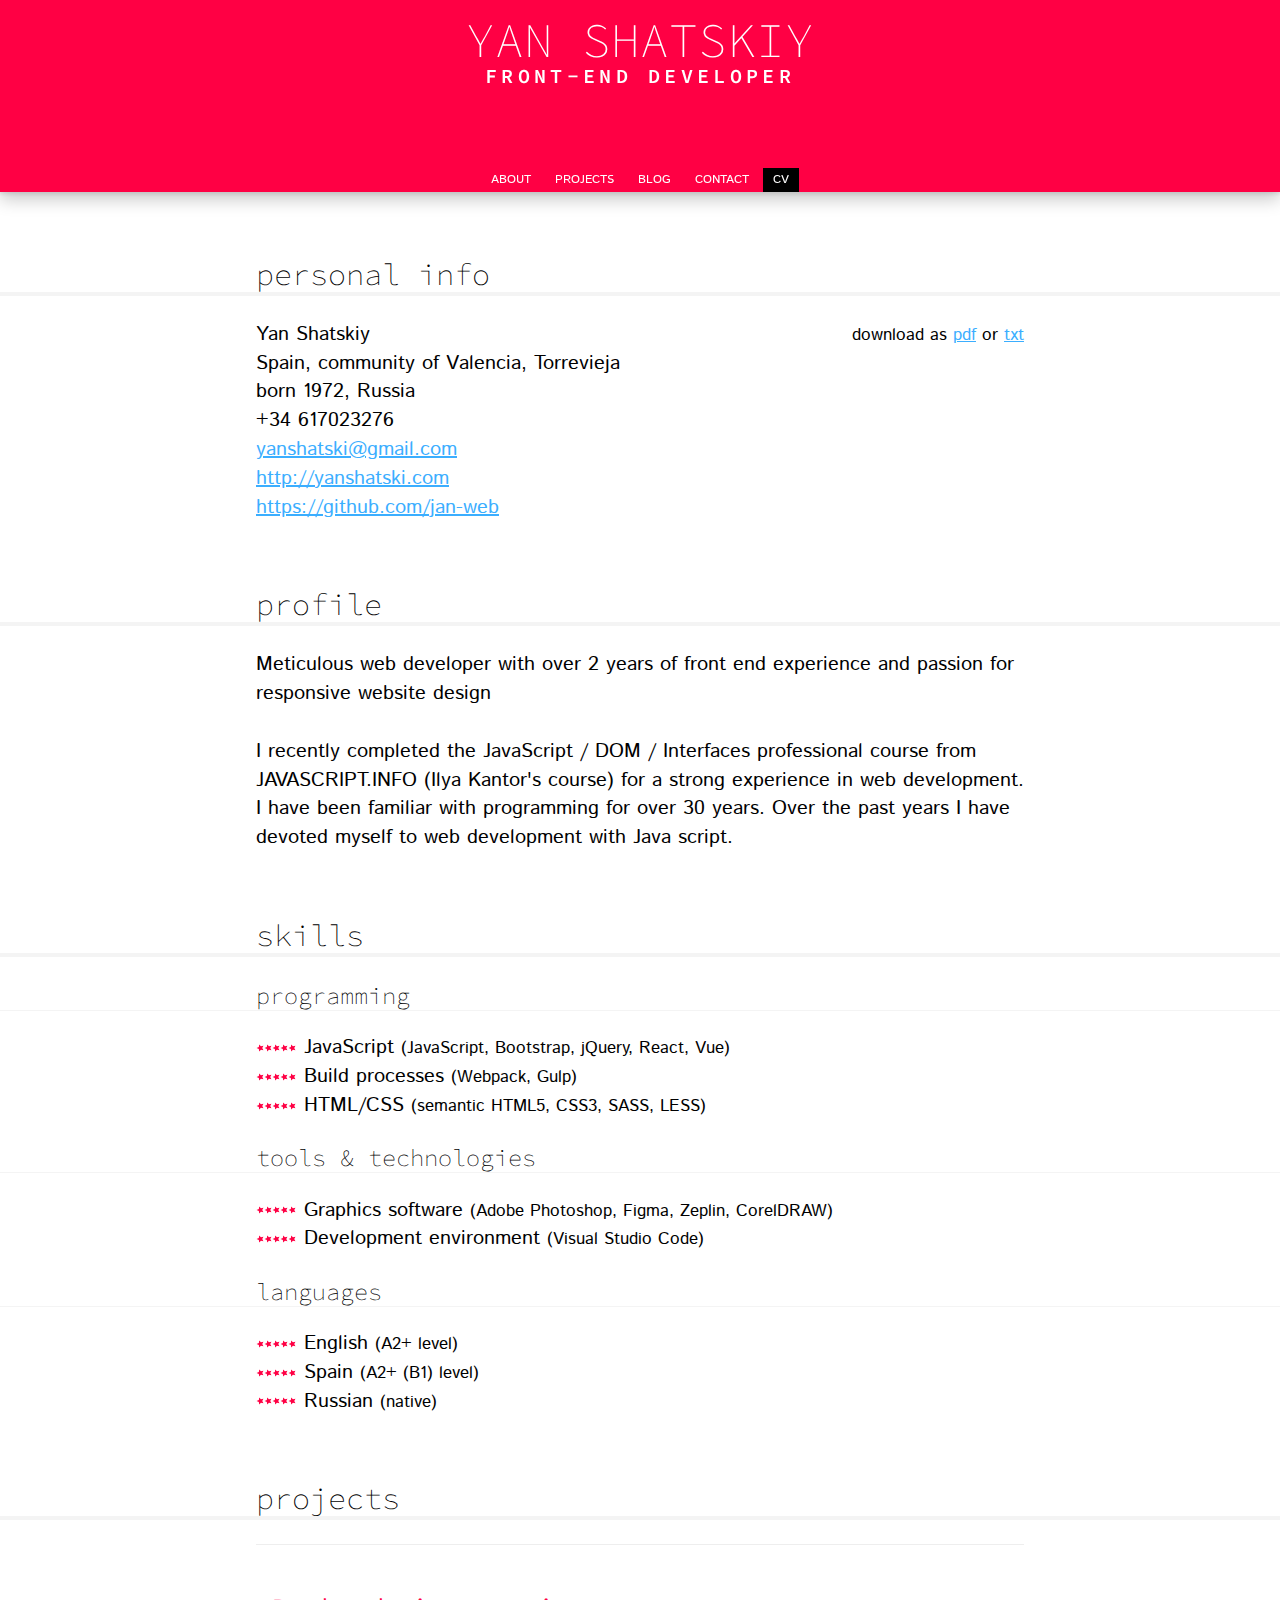
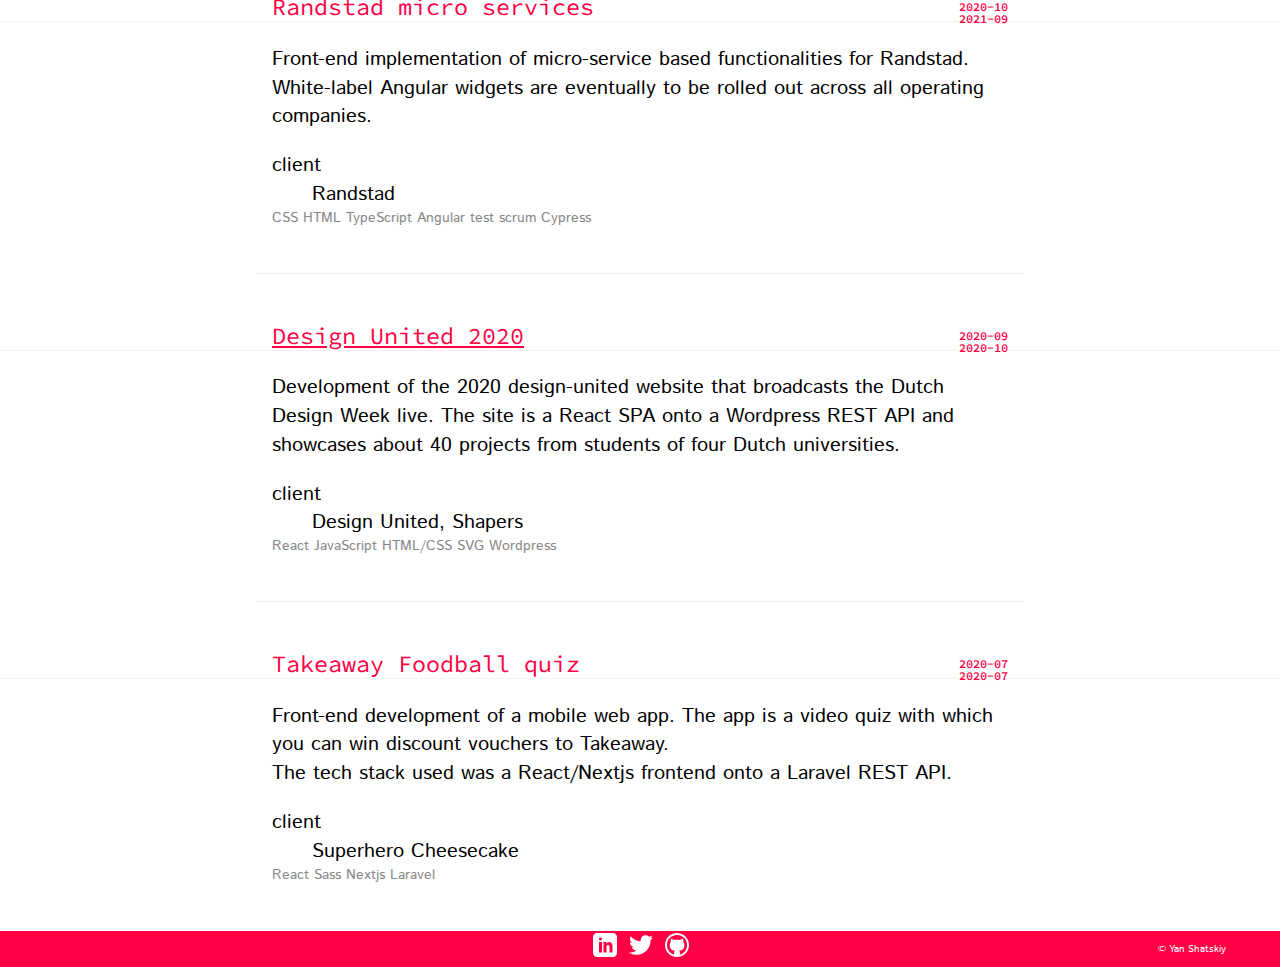
==== commit 97d661b9: "fix: HTML, CSS & Git Basics" ====
--- a/index.html
+++ b/index.html
@@ -75,7 +75,7 @@
   <main>
     <div class="content" data-pathname="cv">
       <div class="print-columns">
-        
+
 
           <h2 id="personal-info">personal info</h2>
           <small class="pull-right" data-download="">
@@ -93,7 +93,7 @@
             <li>+34 617023276</li>
             <li><a href="mailto:yanshatski@gmail.com">yanshatski@gmail.com</a></li>
             <li><a href="http://yanshatski.com">http://yanshatski.com</a></li>
-            <li><a href="https://github.com/yan-web">https://github.com/yan-web</a></li>
+            <li><a href="https://github.com/yan-web">https://github.com/jan-web</a></li>
 
           </ul>
 
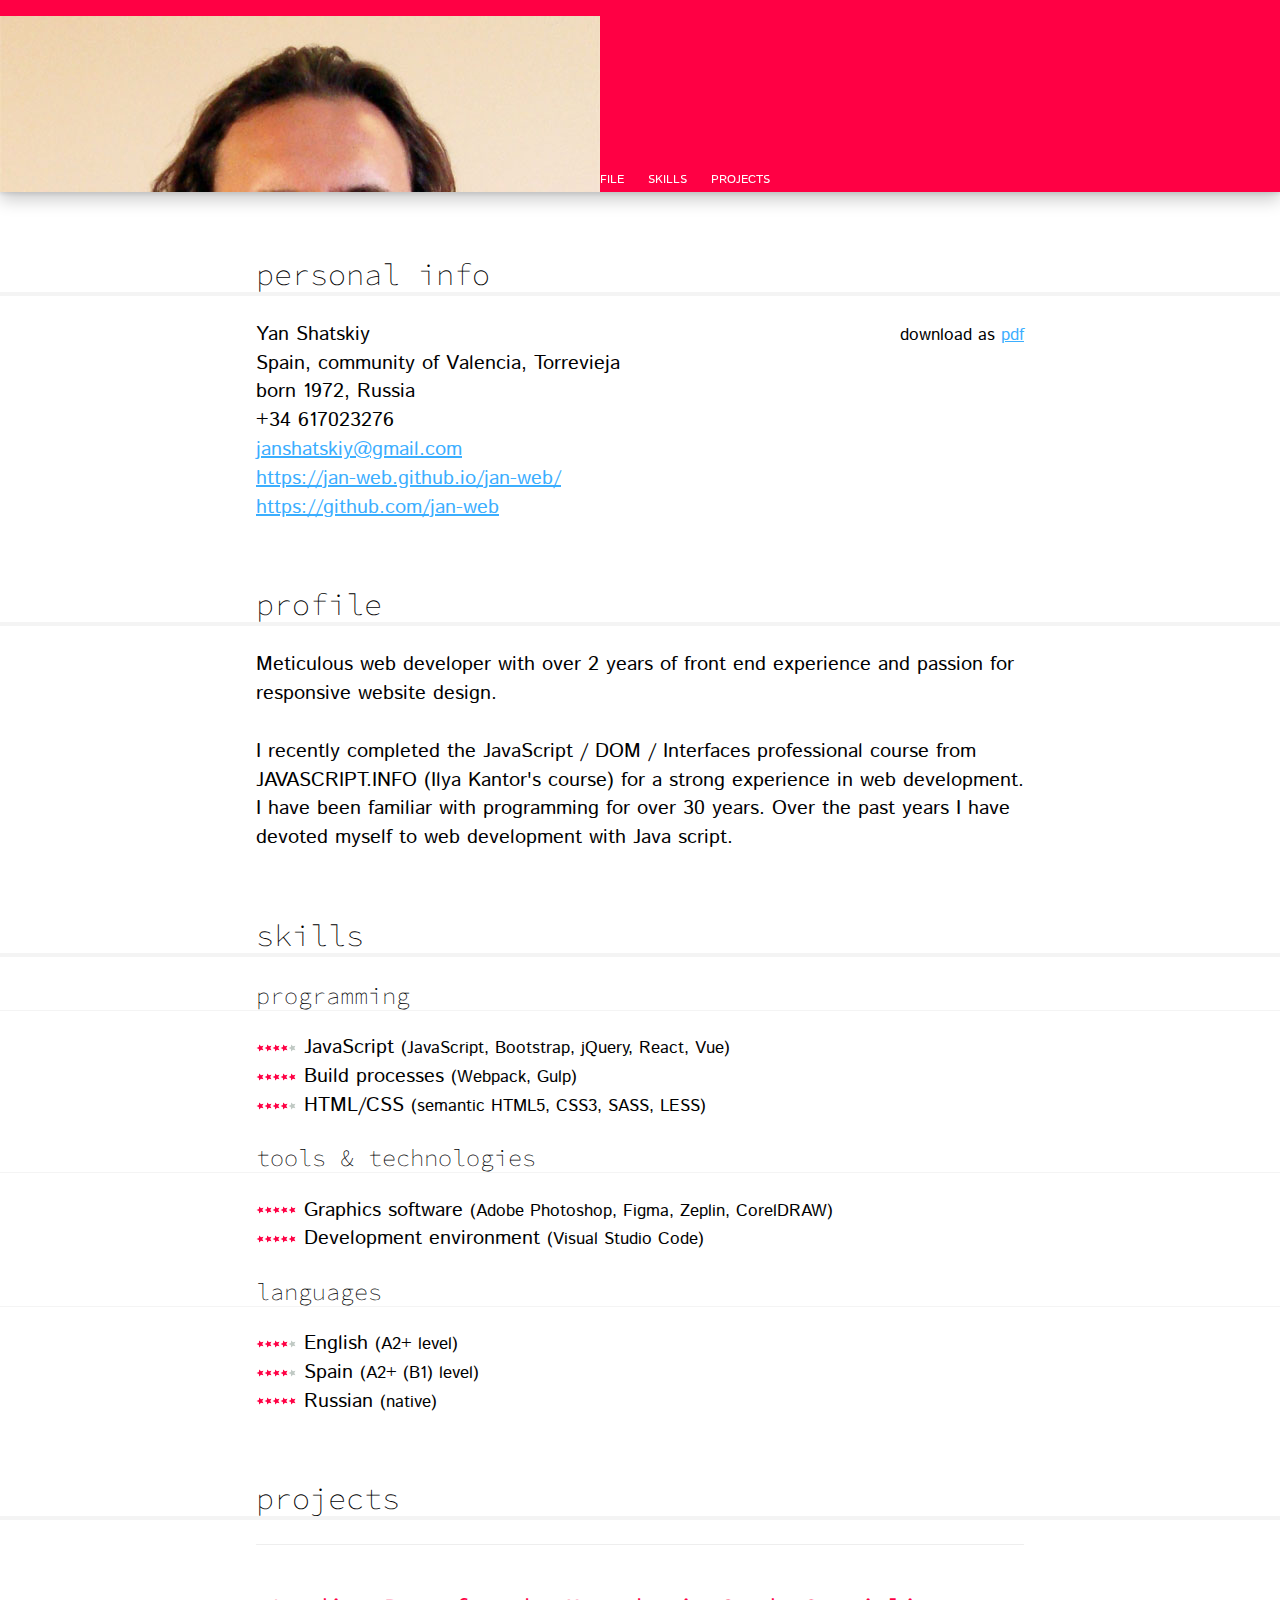
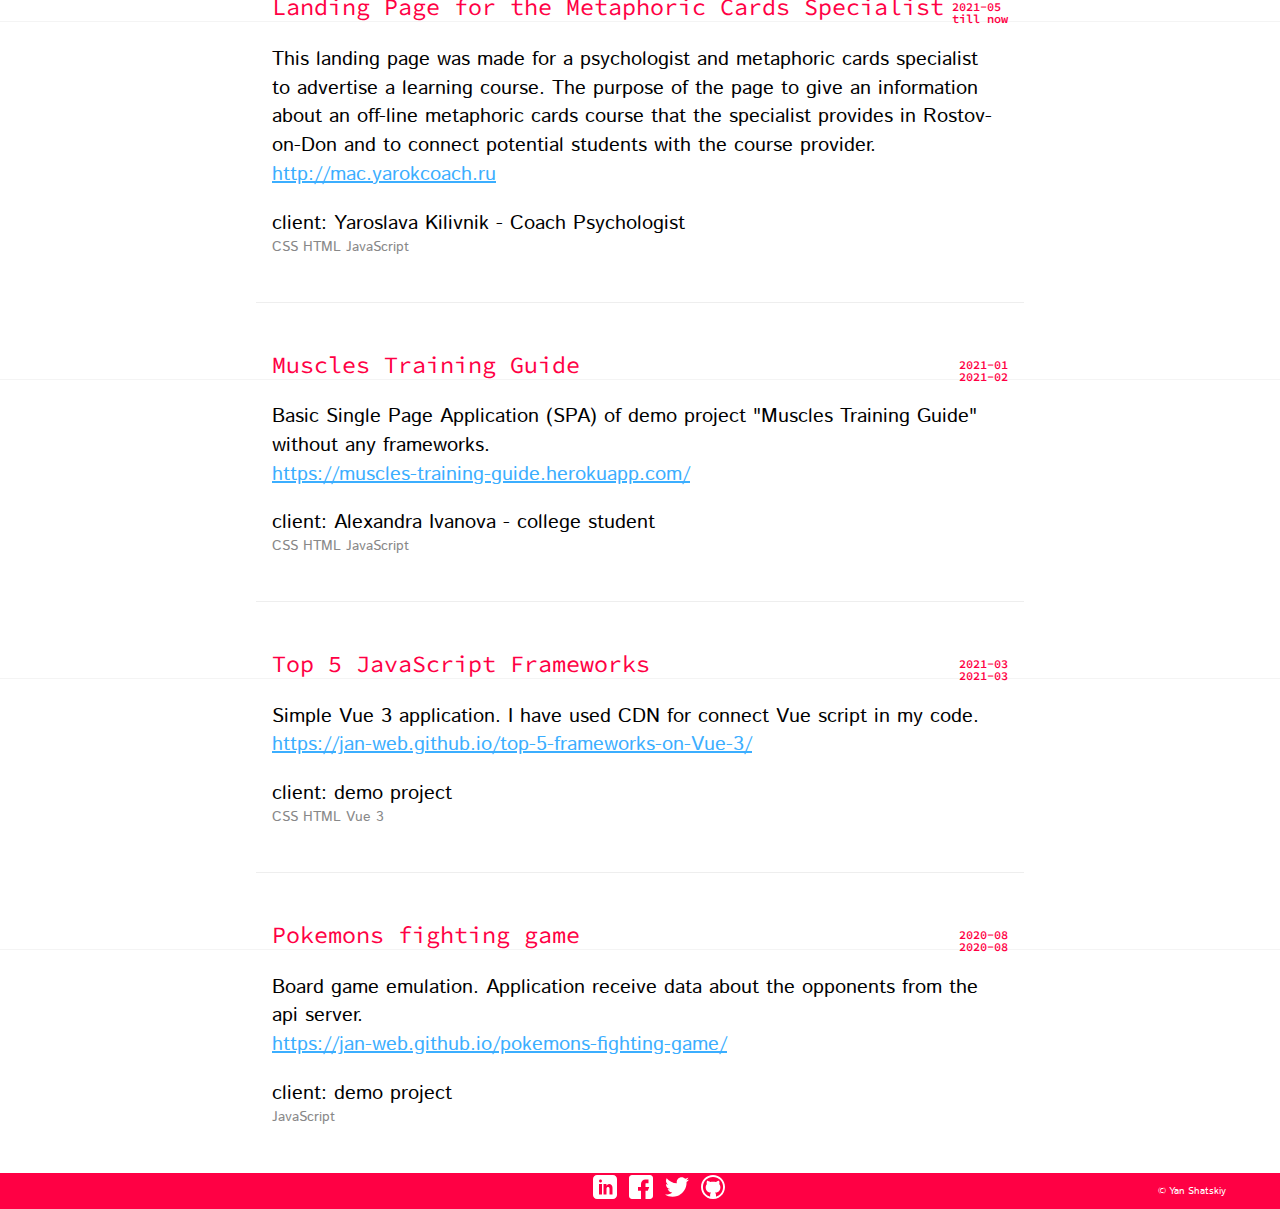
==== commit 75a75799: "fix: Site updated" ====
--- a/index.html
+++ b/index.html
@@ -15,17 +15,10 @@
     style="position: absolute; width: 0; height: 0; overflow: hidden;" version="1.1" xmlns="http://www.w3.org/2000/svg"
     xmlns:xlink="http://www.w3.org/1999/xlink">
     <defs>
-      <symbol id="icon-logo" viewBox="0 0 32 32">
-        <path
-          d="M19.112 16.313l-6.102-4.633c-2.236-1.8-3.294-3.778-3.172-5.931s0.8-3.737 2.033-4.756l6.103 4.634c2.056 1.668 3.074 3.564 3.055 5.69s-0.658 3.792-1.917 4.996zM6.835 16.168c0.339-1.945 1.543-3.437 3.615-4.474l12.349 9.369c1.828 1.559 2.63 3.266 2.404 5.125s-1.443 3.465-3.657 4.818l-12.348-9.366c-1.913-1.703-2.7-3.528-2.363-5.472z">
-        </path>
-      </symbol>
-      <symbol id="icon-arrow-left" viewBox="0 0 20 20">
-        <path d="M13.999 5.4l0.001 9.2-8-4.6z"></path>
-      </symbol>
-      <symbol id="icon-arrow-right" viewBox="0 0 20 20">
-        <path d="M6.001 5.4l-0.001 9.2 8-4.6z"></path>
-      </symbol>
+      <symbol id="icon-facebook" viewBox="0 0 24 24">
+        <path d="m3 24h9v-8.25h-3v-3.75h3v-3c0-2.486 2.014-4.5 4.5-4.5h3v3.75h-1.5c-.828 0-1.5-.078-1.5.75v3h3.75l-1.5 3.75h-2.25v8.25h4.5c1.654 0 3-1.346 3-3v-18c0-1.655-1.346-3-3-3h-18c-1.655 0-3 1.345-3 3v18c0 1.654 1.345 3 3 3z"/>
+      </symbol>
+
       <symbol id="icon-twitter" viewBox="0 0 32 32">
         <path
           d="M32 6.076c-1.177 0.522-2.443 0.875-3.771 1.034 1.355-0.813 2.396-2.099 2.887-3.632-1.269 0.752-2.674 1.299-4.169 1.593-1.198-1.276-2.904-2.073-4.792-2.073-3.626 0-6.565 2.939-6.565 6.565 0 0.515 0.058 1.016 0.17 1.496-5.456-0.274-10.294-2.888-13.532-6.86-0.565 0.97-0.889 2.097-0.889 3.301 0 2.278 1.159 4.287 2.921 5.465-1.076-0.034-2.088-0.329-2.974-0.821-0.001 0.027-0.001 0.055-0.001 0.083 0 3.181 2.263 5.834 5.266 6.437-0.551 0.15-1.131 0.23-1.73 0.23-0.423 0-0.834-0.041-1.235-0.118 0.835 2.608 3.26 4.506 6.133 4.559-2.247 1.761-5.078 2.81-8.154 2.81-0.53 0-1.052-0.031-1.566-0.092 2.905 1.863 6.356 2.95 10.064 2.95 12.076 0 18.679-10.004 18.679-18.68 0-0.285-0.006-0.568-0.019-0.849 1.283-0.926 2.396-2.082 3.276-3.398z">
@@ -41,11 +34,6 @@
           d="M16 0c-8.837 0-16 7.163-16 16s7.163 16 16 16 16-7.163 16-16-7.163-16-16-16zM25.502 25.502c-1.235 1.235-2.672 2.204-4.272 2.881-0.406 0.172-0.819 0.323-1.238 0.453v-2.398c0-1.26-0.432-2.188-1.297-2.781 0.542-0.052 1.039-0.125 1.492-0.219s0.932-0.229 1.438-0.406 0.958-0.388 1.359-0.633 0.786-0.563 1.156-0.953 0.68-0.833 0.93-1.328 0.448-1.089 0.594-1.781 0.219-1.456 0.219-2.289c0-1.615-0.526-2.99-1.578-4.125 0.479-1.25 0.427-2.609-0.156-4.078l-0.391-0.047c-0.271-0.031-0.758 0.083-1.461 0.344s-1.492 0.688-2.367 1.281c-1.24-0.344-2.526-0.516-3.859-0.516-1.344 0-2.625 0.172-3.844 0.516-0.552-0.375-1.075-0.685-1.57-0.93s-0.891-0.411-1.188-0.5-0.573-0.143-0.828-0.164-0.419-0.026-0.492-0.016-0.125 0.021-0.156 0.031c-0.583 1.479-0.635 2.839-0.156 4.078-1.052 1.135-1.578 2.51-1.578 4.125 0 0.833 0.073 1.596 0.219 2.289s0.344 1.286 0.594 1.781 0.56 0.938 0.93 1.328 0.755 0.708 1.156 0.953 0.854 0.456 1.359 0.633 0.984 0.313 1.438 0.406 0.95 0.167 1.492 0.219c-0.854 0.583-1.281 1.51-1.281 2.781v2.445c-0.472-0.14-0.937-0.306-1.394-0.5-1.6-0.677-3.037-1.646-4.272-2.881s-2.204-2.672-2.881-4.272c-0.7-1.655-1.055-3.414-1.055-5.23s0.355-3.575 1.055-5.23c0.677-1.6 1.646-3.037 2.881-4.272s2.672-2.204 4.272-2.881c1.655-0.7 3.415-1.055 5.23-1.055s3.575 0.355 5.23 1.055c1.6 0.677 3.037 1.646 4.272 2.881s2.204 2.672 2.881 4.272c0.7 1.655 1.055 3.415 1.055 5.23s-0.355 3.575-1.055 5.23c-0.677 1.6-1.646 3.037-2.881 4.272z">
         </path>
       </symbol>
-
-
-
-
-
       <symbol id="icon-star" viewBox="0 0 32 32">
         <path d="M2.3 16l9.1-4.5 1.3-9.9 7 7.2 10-1.7-4.7 8.9 4.7 8.9-10-1.7-7 7.2-1.3-10z"></path>
       </symbol>
@@ -56,56 +44,58 @@
   </svg>
 
   <header data-header="" style="background-position: 0px 2850px;" class="stuck">
-    <div class="colofon"></div>
     <div class="background"></div>
-    <div class="experiment-wrapper"></div>
-    <h1>
-        <div class="name">Yan Shatskiy</div>
-        <div class="what">front-end developer</div>
-    </h1>
+    <!-- <div class="content"> -->
+        <div class="header__top-wrapper">
+              <img class="header__top-img" src="./img/ifoto2.jpg" alt="">
+          <h1>
+              <div class="name">Yan Shatskiy</div>
+              <div class="what">front-end developer</div>
+          </h1>
+        </div>
+    <!-- </div> -->
     <nav>
 
-      <a href="/about"><span>about</span></a>
-      <a href="/projects"><span>projects</span></a>
-      <a href="/blog"><span>blog</span></a>
-      <a href="/contact"><span>contact</span></a>
-      <a href="/cv" class="current"><span>cv</span></a>
+      <a href="#personal-info"><span>about</span></a>
+      <a href="#profile"><span>profile</span></a>
+      <a href="#skills"><span>skills</span></a>
+      <a href="#projects"><span>projects</span></a>
+      <!-- <a href="" class="current"><span>cv</span></a> -->
     </nav>
   </header>
   <main>
     <div class="content" data-pathname="cv">
       <div class="print-columns">
 
-
-          <h2 id="personal-info">personal info</h2>
+          <div id="personal-info" class="space"></div>
+          <h2 >personal info</h2>
           <small class="pull-right" data-download="">
             download as
             <a data-download-pdf=""
               href="https://res.cloudinary.com/dn1rmdjs5/image/upload/v1569508867/rv/Curiculum-Vitae_Yan-Shatskiy_front-end-developer.pdf"
               download="Curiculum-Vitae_Yan-Shatskiy_front-end-developer.pdf">pdf</a>
-            or <a data-download-txt="" href="Curiculum-Vitae_Yan-Shatskiy_front-end-developer.md"
-              download="Curiculum-Vitae_Yan-Shatskiy_front-end-developer.txt">txt</a>
           </small>
           <ul class="list-unstyled">
             <li>Yan Shatskiy</li>
             <li>Spain, community of Valencia, Torrevieja</li>
             <li>born 1972, Russia</li>
             <li>+34 617023276</li>
-            <li><a href="mailto:yanshatski@gmail.com">yanshatski@gmail.com</a></li>
-            <li><a href="http://yanshatski.com">http://yanshatski.com</a></li>
-            <li><a href="https://github.com/yan-web">https://github.com/jan-web</a></li>
+            <li><a href="mailto:janshatskiy@gmail.com">janshatskiy@gmail.com</a></li>
+            <li><a href="https://jan-web.github.io/jan-web/">https://jan-web.github.io/jan-web/</a></li>
+            <li><a href="https://github.com/jan-web">https://github.com/jan-web</a></li>
 
           </ul>
-
-          <h2 id="profile">profile</h2>
-          <p>Meticulous web developer with over 2 years of front end experience and passion for responsive website design<br><br>I recently completed the JavaScript / DOM / Interfaces professional course from JAVASCRIPT.INFO (Ilya Kantor's course) for a strong experience in web development. <br> I have been familiar with programming for over 30 years. Over the past years I have devoted myself to web development with Java script.</p>
+          <div  id="profile" class="space"></div>
+          <h2>profile</h2>
+          <p>Meticulous web developer with over 2 years of front end experience and passion for responsive website design.<br><br>I recently completed the JavaScript / DOM / Interfaces professional course from JAVASCRIPT.INFO (Ilya Kantor's course) for a strong experience in web development. <br> I have been familiar with programming for over 30 years. Over the past years I have devoted myself to web development with Java script.</p>
         <!-- </div>
         <div> -->
 
-          <h2 id="skills">skills</h2>
+          <div id="skills" class="space"></div>
+          <h2>skills</h2>
           <h3 id="programming">programming</h3>
           <ul class="list-unstyled">
-            <li data-skill="5"><svg data-icon="star" class="icon icon-star">
+            <li data-skill="4"><svg data-icon="star" class="icon icon-star">
                 <use xlink:href="#icon-star"></use>
               </svg><svg data-icon="star" class="icon icon-star">
                 <use xlink:href="#icon-star"></use>
@@ -127,7 +117,7 @@
               </svg><svg data-icon="star" class="icon icon-star">
                 <use xlink:href="#icon-star"></use>
               </svg>Build processes&nbsp;<small>(Webpack, Gulp)</small></li>
-            <li data-skill="5"><svg data-icon="star" class="icon icon-star">
+            <li data-skill="4"><svg data-icon="star" class="icon icon-star">
                 <use xlink:href="#icon-star"></use>
               </svg><svg data-icon="star" class="icon icon-star">
                 <use xlink:href="#icon-star"></use>
@@ -141,7 +131,8 @@
 
           </ul>
 
-          <h3 id="programming">tools & technologies</h3>
+
+          <h3>tools & technologies</h3>
           <ul class="list-unstyled">
             <li data-skill="5"><svg data-icon="star" class="icon icon-star">
                 <use xlink:href="#icon-star"></use>
@@ -167,9 +158,9 @@
               </svg>Development environment&nbsp;<small>(Visual Studio Code)</small></li>
           </ul>
 
-          <h3 id="programming">languages</h3>
+          <h3>languages</h3>
           <ul class="list-unstyled">
-            <li data-skill="5"><svg data-icon="star" class="icon icon-star">
+            <li data-skill="4"><svg data-icon="star" class="icon icon-star">
                 <use xlink:href="#icon-star"></use>
               </svg><svg data-icon="star" class="icon icon-star">
                 <use xlink:href="#icon-star"></use>
@@ -180,7 +171,7 @@
               </svg><svg data-icon="star" class="icon icon-star">
                 <use xlink:href="#icon-star"></use>
               </svg>English&nbsp;<small>(A2+ level)</small></li>
-            <li data-skill="5"><svg data-icon="star" class="icon icon-star">
+            <li data-skill="4"><svg data-icon="star" class="icon icon-star">
                 <use xlink:href="#icon-star"></use>
               </svg><svg data-icon="star" class="icon icon-star">
                 <use xlink:href="#icon-star"></use>
@@ -204,78 +195,75 @@
               </svg>Russian&nbsp;<small>(native)</small></li>
           </ul>
 
-
-        <!-- </div> -->
       </div>
 
-      <h2 id="projects">projects</h2>
+      <div id="projects" class="space"></div>
+      <h2>projects</h2>
       <ul class="unstyled cv-projects">
-        <li class="cat-javascript cat-html-css cat-ux cat-mobile">
+
+        <li>
           <div class="date">
-            <time class="date-from">2020-10</time>
-            <time class="date-to">2021-09</time>
+            <time class="date-from">2021-05</time>
+            <time class="date-to">till now</time>
           </div>
-          <h3>Randstad micro services</h3>
-          <p>Front-end implementation of micro-service based functionalities for Randstad. White-label Angular widgets
-            are eventually to be rolled out across all operating companies.</p>
-          <dl>
-            <dt>client</dt>
-            <dd>Randstad</dd>
+          <h3 class="project__title">Landing Page for the Metaphoric Cards Specialist</h3>
+          <p>This landing page was made for a psychologist and metaphoric cards specialist to advertise a learning course. The purpose of the page to give an information about an off-line metaphoric cards course that the specialist provides in Rostov-on-Don and to connect potential students with the course provider.<br><a href="http://mac.yarokcoach.ru">http://mac.yarokcoach.ru</a></p>
+
+            <div class="project__client">client: Yaroslava Kilivnik - Coach Psychologist</div>
             <ul class="tags">
               <li>CSS</li>
               <li>HTML</li>
-              <li>TypeScript</li>
-              <li>Angular</li>
-              <li>test</li>
-              <li>scrum</li>
-              <li>Cypress</li>
+              <li>JavaScript</li>
             </ul>
-          </dl>
+
         </li>
-        <li class="cat-javascript cat-html-css cat-video">
+        <li>
           <div class="date">
-            <time class="date-from">2020-09</time>
-            <time class="date-to">2020-10</time>
+            <time class="date-from">2021-01</time>
+            <time class="date-to">2021-02</time>
           </div>
-          <h3><a href="/project/du2020">Design United 2020</a></h3>
-          <p></p>
-          <p>Development of the 2020 design-united website that broadcasts the Dutch Design Week live. The site is a
-            React SPA onto a Wordpress REST API and showcases about 40 projects from students of four Dutch
-            universities.</p>
-          <p></p>
-          <dl>
-            <dt>client</dt>
-            <dd>Design United, Shapers</dd>
+          <h3 class="project__title">Muscles Training Guide</h3>
+          <p>Basic Single Page Application (SPA) of demo project "Muscles Training Guide" without any frameworks.<br>
+              <a href="https://muscles-training-guide.herokuapp.com/">https://muscles-training-guide.herokuapp.com/</a></p>
+            <div class="project__client">client: Alexandra Ivanova - college student
+            </div>
             <ul class="tags">
-              <li>React</li>
+              <li>CSS</li>
+              <li>HTML</li>
               <li>JavaScript</li>
-              <li>HTML/CSS</li>
-              <li>SVG</li>
-              <li>Wordpress</li>
             </ul>
-          </dl>
+
         </li>
-        <li class="cat-javascript cat-html-css cat-framework cat-mobile">
+        <li>
           <div class="date">
-            <time class="date-from">2020-07</time>
-            <time class="date-to">2020-07</time>
+            <time class="date-from">2021-03</time>
+            <time class="date-to">2021-03</time>
           </div>
-          <h3>Takeaway Foodball quiz</h3>
-          <p>Front-end development of a mobile web app. The app is a video quiz with which you can win discount vouchers
-            to Takeaway.<br>The tech stack used was a React/Nextjs frontend onto a Laravel REST API.</p>
-
-          <dl>
-            <dt>client</dt>
-            <dd>Superhero Cheesecake</dd>
+          <h3 class="project__title">Top 5 JavaScript Frameworks</h3>
+          <p>Simple Vue 3 application. I have used CDN for connect Vue script in my code.<br>
+              <a href="https://jan-web.github.io/top-5-frameworks-on-Vue-3/">https://jan-web.github.io/top-5-frameworks-on-Vue-3/</a></p>
+            <div class="project__client">client: demo project
+            </div>
             <ul class="tags">
-              <li>React</li>
-              <li>Sass</li>
-              <li>Nextjs</li>
-              <li>Laravel</li>
+              <li>CSS</li>
+              <li>HTML</li>
+              <li>Vue 3</li>
             </ul>
-          </dl>
         </li>
-
+        <li>
+          <div class="date">
+            <time class="date-from">2020-08</time>
+            <time class="date-to">2020-08</time>
+          </div>
+          <h3 class="project__title">Pokemons fighting game</h3>
+          <p>Board game emulation. Application receive data about the opponents from the api server.<br>
+              <a href="https://jan-web.github.io/pokemons-fighting-game/">https://jan-web.github.io/pokemons-fighting-game/</a></p>
+            <div class="project__client">client: demo project
+            </div>
+            <ul class="tags">
+              <li>JavaScript</li>
+            </ul>
+        </li>
       </ul>
     </div>
   </main>
@@ -287,6 +275,10 @@
       <a href="https://www.linkedin.com/in/yan-web/"><svg data-icon="linkedin" class="icon icon-linkedin">
           <title>LinkedIn</title>
           <use xlink:href="#icon-linkedin"></use>
+        </svg></a>
+        <a href="https://www.facebook.com/janshatskiy/"><svg data-icon="facebook" class="icon icon-facebook">
+          <title>Facebook</title>
+          <use xlink:href="#icon-facebook"></use>
         </svg></a>
       <a href="https://twitter.com/ShatskiyYan"><svg data-icon="twitter" class="icon icon-twitter">
           <title>Twitter</title>
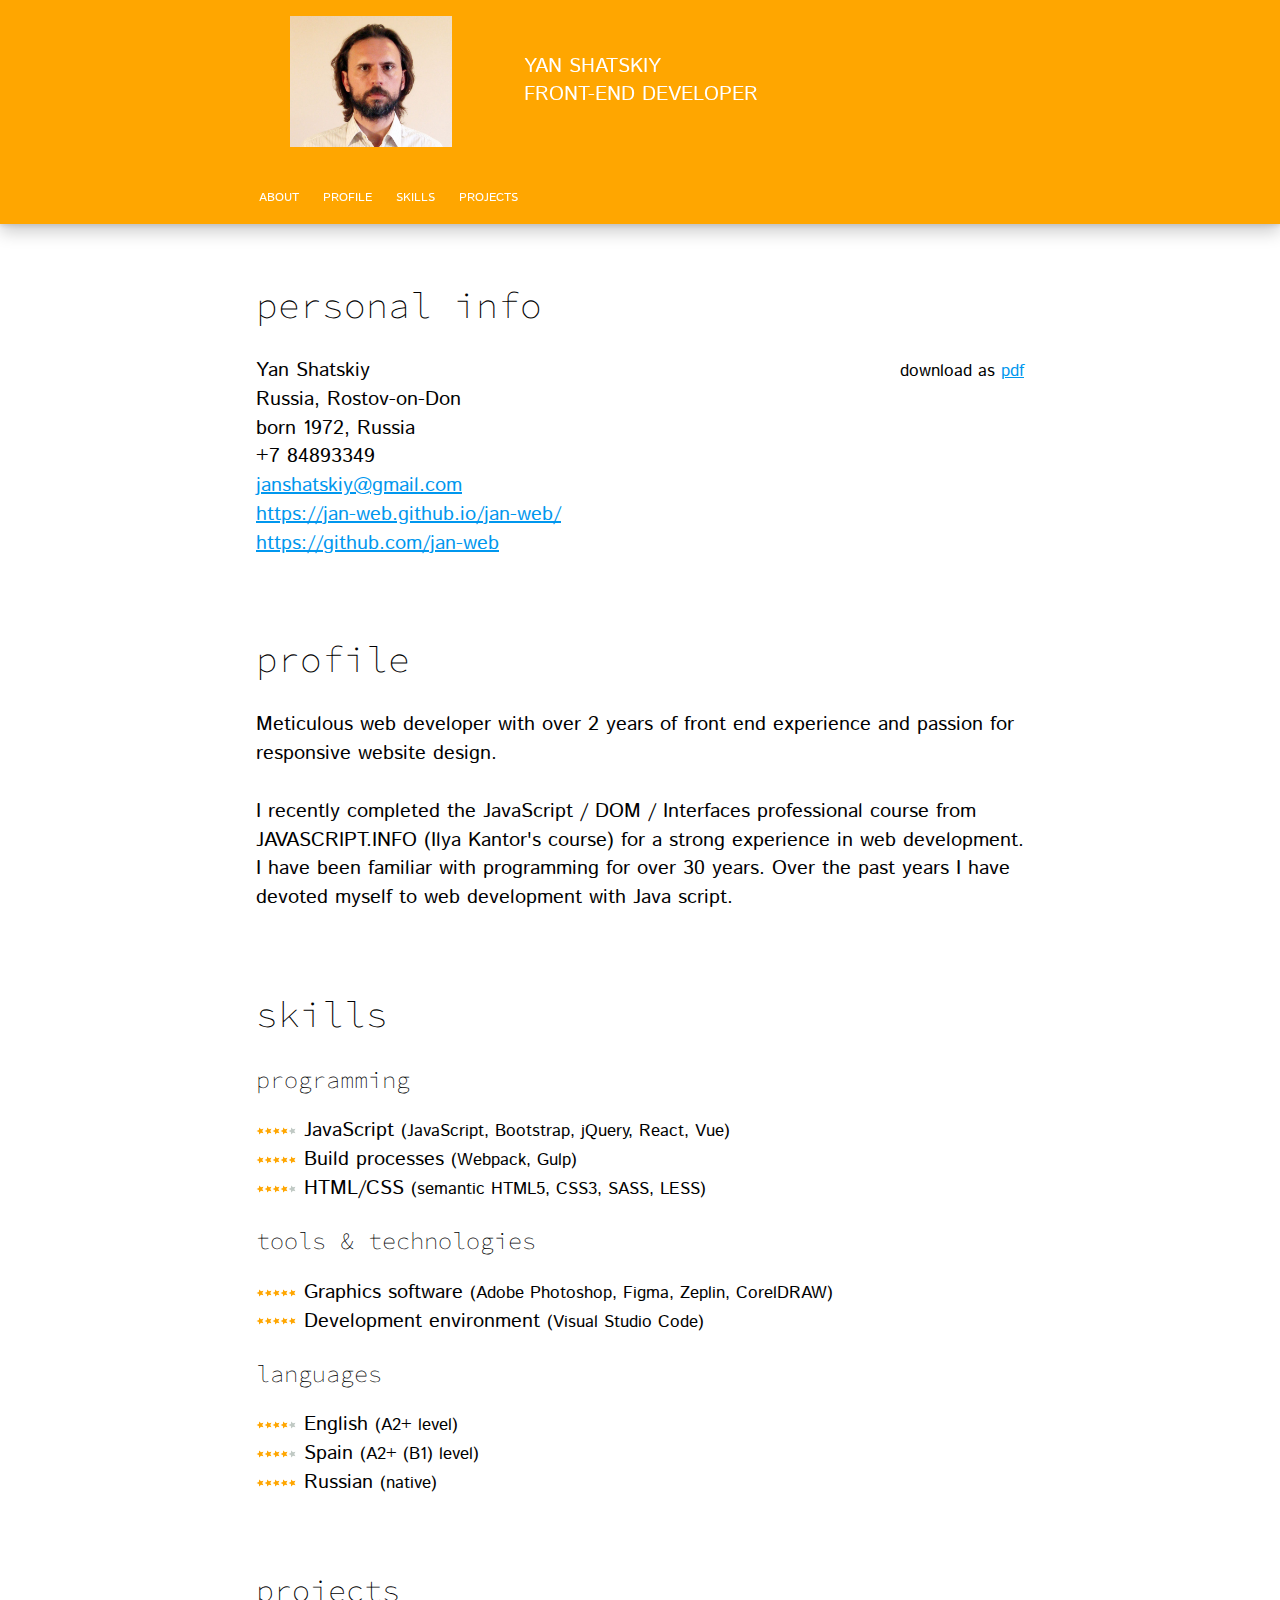
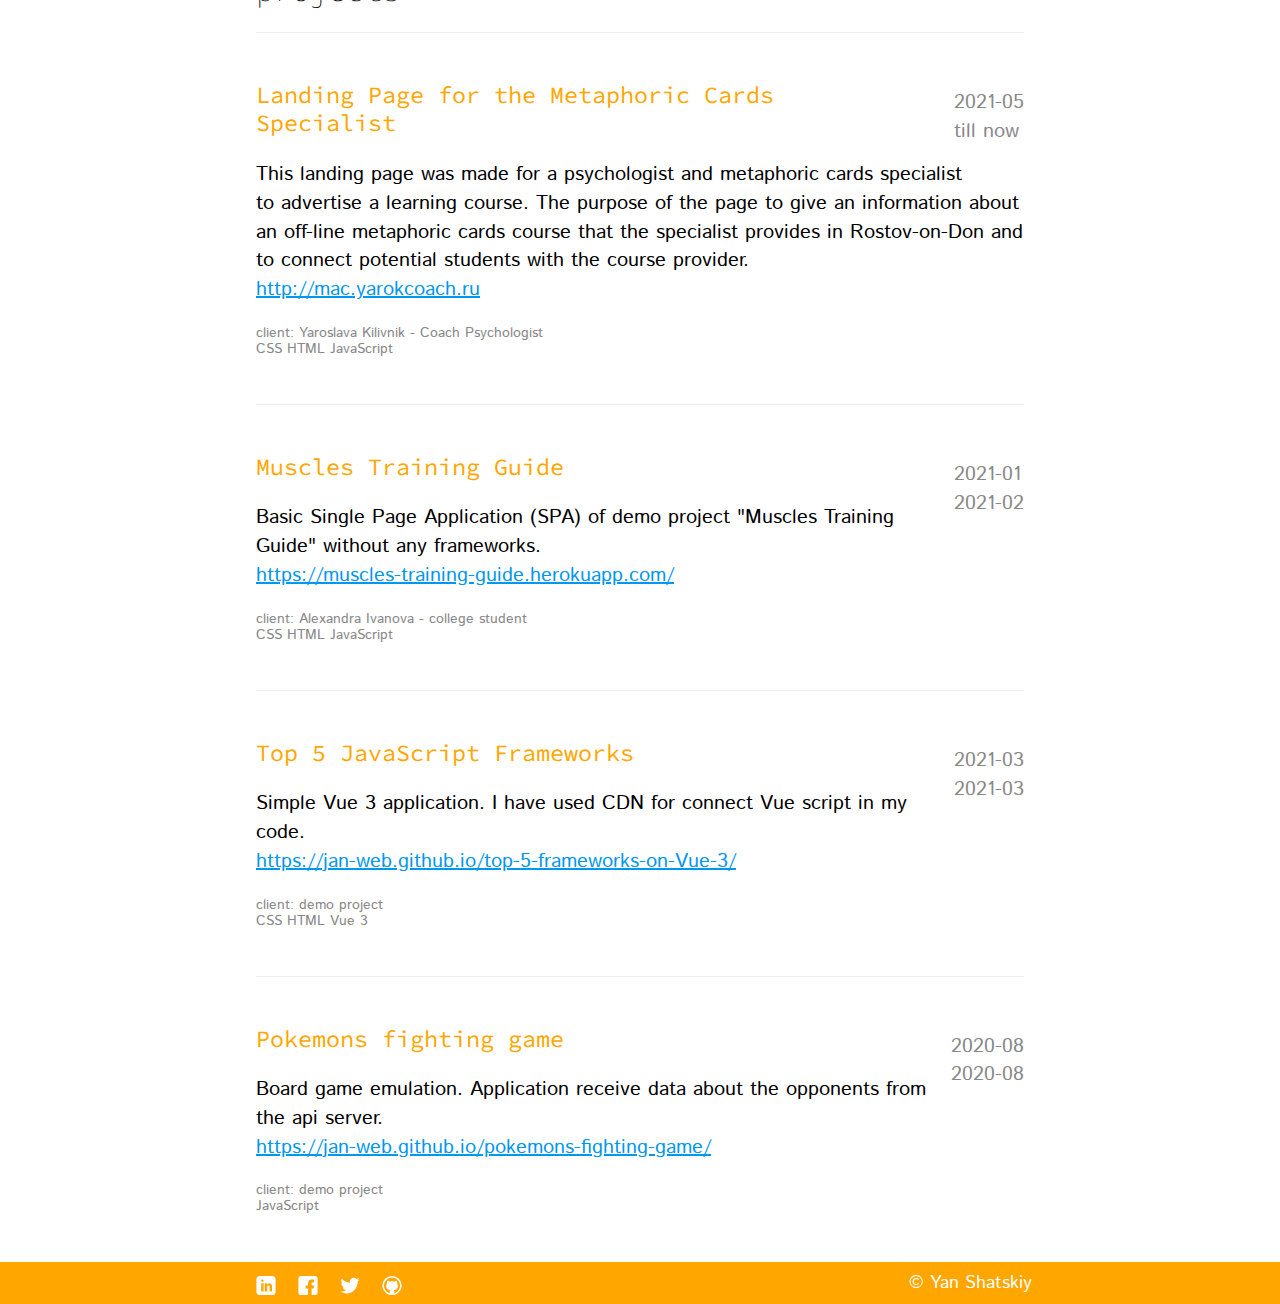
==== commit 1b50f8b0: "fix: The semantic errors have been fixed" ====
--- a/index.html
+++ b/index.html
@@ -1,3 +1,4 @@
+<!DOCTYPE html>
 <html class="" lang="en" style="--scroll-part:0.7607;">
 
 <head>
@@ -45,22 +46,20 @@
 
   <header data-header="" style="background-position: 0px 2850px;" class="stuck">
     <div class="background"></div>
-    <!-- <div class="content"> -->
         <div class="header__top-wrapper">
               <img class="header__top-img" src="./img/ifoto2.jpg" alt="">
-          <h1>
-              <div class="name">Yan Shatskiy</div>
-              <div class="what">front-end developer</div>
-          </h1>
+              <div>
+                  <h1 class="visually-hidden">Portfolio</h1>
+                  <div class="name">Yan Shatskiy</div>
+                  <div class="what">front-end developer</div>
+              </div>
         </div>
-    <!-- </div> -->
     <nav>
 
       <a href="#personal-info"><span>about</span></a>
       <a href="#profile"><span>profile</span></a>
       <a href="#skills"><span>skills</span></a>
       <a href="#projects"><span>projects</span></a>
-      <!-- <a href="" class="current"><span>cv</span></a> -->
     </nav>
   </header>
   <main>
@@ -68,18 +67,18 @@
       <div class="print-columns">
 
           <div id="personal-info" class="space"></div>
-          <h2 >personal info</h2>
+          <h2>personal info</h2>
           <small class="pull-right" data-download="">
             download as
             <a data-download-pdf=""
-              href="https://res.cloudinary.com/dn1rmdjs5/image/upload/v1569508867/rv/Curiculum-Vitae_Yan-Shatskiy_front-end-developer.pdf"
-              download="Curiculum-Vitae_Yan-Shatskiy_front-end-developer.pdf">pdf</a>
+              href="./Curriculum_Vitae_Yan_Shatskiy_Front-End_Developer.pdf"
+              download="Curriculum_Vitae_Yan_Shatskiy_Front-End_Developer.pdf">pdf</a>
           </small>
           <ul class="list-unstyled">
             <li>Yan Shatskiy</li>
-            <li>Spain, community of Valencia, Torrevieja</li>
+            <li>Russia, Rostov-on-Don</li>
             <li>born 1972, Russia</li>
-            <li>+34 617023276</li>
+            <li>+7 84893349</li>
             <li><a href="mailto:janshatskiy@gmail.com">janshatskiy@gmail.com</a></li>
             <li><a href="https://jan-web.github.io/jan-web/">https://jan-web.github.io/jan-web/</a></li>
             <li><a href="https://github.com/jan-web">https://github.com/jan-web</a></li>
@@ -88,8 +87,7 @@
           <div  id="profile" class="space"></div>
           <h2>profile</h2>
           <p>Meticulous web developer with over 2 years of front end experience and passion for responsive website design.<br><br>I recently completed the JavaScript / DOM / Interfaces professional course from JAVASCRIPT.INFO (Ilya Kantor's course) for a strong experience in web development. <br> I have been familiar with programming for over 30 years. Over the past years I have devoted myself to web development with Java script.</p>
-        <!-- </div>
-        <div> -->
+
 
           <div id="skills" class="space"></div>
           <h2>skills</h2>
@@ -203,8 +201,8 @@
 
         <li>
           <div class="date">
-            <time class="date-from">2021-05</time>
-            <time class="date-to">till now</time>
+            <div class="date-from">2021-05</div>
+            <div class="date-to">till now</div>
           </div>
           <h3 class="project__title">Landing Page for the Metaphoric Cards Specialist</h3>
           <p>This landing page was made for a psychologist and metaphoric cards specialist to advertise a learning course. The purpose of the page to give an information about an off-line metaphoric cards course that the specialist provides in Rostov-on-Don and to connect potential students with the course provider.<br><a href="http://mac.yarokcoach.ru">http://mac.yarokcoach.ru</a></p>
@@ -219,8 +217,8 @@
         </li>
         <li>
           <div class="date">
-            <time class="date-from">2021-01</time>
-            <time class="date-to">2021-02</time>
+            <div class="date-from">2021-01</div>
+            <div class="date-to">2021-02</div>
           </div>
           <h3 class="project__title">Muscles Training Guide</h3>
           <p>Basic Single Page Application (SPA) of demo project "Muscles Training Guide" without any frameworks.<br>
@@ -236,8 +234,8 @@
         </li>
         <li>
           <div class="date">
-            <time class="date-from">2021-03</time>
-            <time class="date-to">2021-03</time>
+            <div class="date-from">2021-03</div>
+            <div class="date-to">2021-03</div>
           </div>
           <h3 class="project__title">Top 5 JavaScript Frameworks</h3>
           <p>Simple Vue 3 application. I have used CDN for connect Vue script in my code.<br>
@@ -252,8 +250,8 @@
         </li>
         <li>
           <div class="date">
-            <time class="date-from">2020-08</time>
-            <time class="date-to">2020-08</time>
+            <div class="date-from">2020-08</div>
+            <div class="date-to">2020-08</div>
           </div>
           <h3 class="project__title">Pokemons fighting game</h3>
           <p>Board game emulation. Application receive data about the opponents from the api server.<br>
--- a/css/style.css
+++ b/css/style.css
@@ -2,8 +2,8 @@
 @import url(//fonts.googleapis.com/css?family=Source+Code+Pro:200,400,600|Istok+Web:400,700,400italic,700italic&display=swap);
 
 :root {
-  --color-main: #f04;
-  --color-link: #3baeff;
+  --color-main: rgb(255, 166, 0);
+  --color-link: #0097ee;
   --color-gray-light: #E7ECE9;
   --font-name-heading: 'Source Code Pro', monospace;
   --font-name-body: 'Istok Web', sans-serif;
@@ -12,7 +12,37 @@
   --scroll-part: 0;
 }
 
-
+.space {
+  min-height: 30px;
+}
+
+.header__top-wrapper {
+  display: flex;
+  justify-content: center;
+  align-items: center;
+  margin-left: -233px;
+  /* padding-bottom: 200px; */
+}
+.header__top-img {
+  margin-right: 72px;
+  width: 162px;
+}
+
+.project__title {
+  color: var(--color-main);
+  margin-top: 0;
+  font-weight: 400;
+  width: 521px;
+}
+.project__client {
+  font-size: 0.875rem;
+  line-height: 1rem;
+  color: #888;
+}
+
+.print-columns h2 {
+  font-size: 1.8em;
+}
 
 html {
   box-sizing: border-box;
@@ -67,7 +97,7 @@
   position: sticky;
   top: -11rem;
   z-index: 256;
-  height: 12rem;
+  height: 14rem;
   display: block;
   margin: 0;
   padding: 1rem 0;
@@ -89,67 +119,38 @@
   z-index: 10;
 }
 
-.experiment-ui {
+/* .experiment-ui {
   position: absolute;
   right: 0;
   bottom: 0;
   width: 1.5rem;
   height: 1.5rem;
-}
-
-/* .logo {
-  font-size: 3px;
-  width: 6.7em;
-  height: 10.8em;
-}
-
-.logo:before,
-.logo:after {
-  content: '';
-  position: relative;
-  top: 1.4em;
-  left: 0.4em;
-  display: block;
-  width: 5.6em;
-  height: 2.8em;
-  background-color: #fff;
-  border-radius: 0 2.8em 0 2.8em;
-  transform: rotate(40deg) skewx(-3deg) skewy(-3deg);
-}
-
-.logo:after {
-  top: 2.9em;
-  left: -0.6em;
-  width: 8em;
-  height: 3.2em;
-  transform: rotate(46deg) skewx(-9deg) skewy(-9deg);
 } */
 
 header h1 {
-  position: relative;
-  left: 50%;
-  z-index: 2;
-  display: inline-block;
-  margin: 0 auto;
-  transform: translateX(-50%);
-  font-size: inherit;
-  text-align: center;
-}
-
-header h1 .logo {
-  margin: 0 auto;
-  font-size: 5px;
-}
+  /* position: relative; */
+  /* left: 50%; */
+  /* z-index: 2; */
+  /* display: inline-block; */
+  /* margin: 0 auto; */
+  /* transform: translateX(-50%); */
+  /* font-size: inherit; */
+  /* text-align: center; */
+  margin-top: -20px;
+}
+
 
 header h1 .name {
-  font-size: 3rem;
+  font-size: 2.3rem;
   line-height: 3rem;
+  font-weight: 400;
 }
 
 header h1 .what {
   font-size: 1.25rem;
   letter-spacing: 0.27rem;
   font-weight: 600;
+  color: rgb(255 255 255 / 80%);
 }
 
 header nav {
@@ -161,6 +162,8 @@
   transform: translateX(-50%);
   white-space: nowrap;
   line-height: 1rem;
+  margin-left: -252px;
+  padding-bottom: 16px;
 }
 
 @media (min-width: 768px) {
@@ -202,29 +205,7 @@
   }
 }
 
-/* header nav .logo {
-  position: absolute;
-  left: -1.5rem;
-  bottom: -0.125rem;
-  display: block;
-  font-size: 1px;
-  line-height: 1rem;
-  height: 1rem;
-  background-color: transparent;
-  opacity: 0;
-  transition: opacity 300ms linear;
-}
-
-header.stuck nav .logo {
-  opacity: 1;
-} */
-
-/* @media (min-width: 768px) {
-  header.stuck nav .logo {
-    font-size: 1.6px;
-    bottom: 5px;
-  }
-} */
+
 
 header a,
 footer a {
@@ -262,18 +243,7 @@
   max-width: none;
 }
 
-/* .content,
-aside {
-  position: relative;
-  padding: 1rem 0 0;
-  background-color: #fff;
-}
-
-.content>*,
-aside>* {
-  margin-left: 1rem;
-  margin-right: 1rem;
-} */
+
 
 .content {
   min-height: calc(100vh - 14.25rem);
@@ -285,7 +255,7 @@
   position: relative;
   display: flex;
   padding: 0 0.5rem;
-  justify-content: space-between;
+  justify-content: center;
   align-items: center;
   width: 100%;
   white-space: nowrap;
@@ -293,7 +263,7 @@
   color: #fff;
   text-align: center;
   vertical-align: middle;
-  font-size: 0.625rem;
+  font-size: 1.1rem;
   line-height: 2rem;
 }
 
@@ -304,22 +274,15 @@
 
 footer>*:last-child {
   flex: 0 1 10rem;
-}
-
-/* footer .rss {
-  flex: 0 0 0;
-  position: absolute;
-  left: 0;
-  bottom: -0.25rem;
-  transform-origin: top left;
-  transform: rotate(-90deg);
-  font-size: 0.5rem;
-  line-height: 100%;
-} */
+  padding-left: 34px;
+}
+
 
 footer .social {
-  display: flex;
-  margin-left: calc(50% - 55px);
+  /* display: flex; */
+  /* margin-left: calc(50% - 55px); */
+  padding-top: 6px;
+  margin-right: 462px;
 }
 
 footer .social a {
@@ -346,251 +309,6 @@
   font-family: var(--font-name-heading);
   font-weight: 200;
   line-height: 120%;
-}
-
-/* .cool-shit:after {
-  content: 'and I make cool shit';
-} */
-
-
-/* <style> */
-/* .code--noscroll {
-  max-height: none !important;
-} */
-
-/* .code--large code {
-  font: 24px/30px Inconsolata, courier, monospace;
-}
-
-code {
-  margin: 0 4px;
-  padding: 0 4px;
-  background-color: #E7ECE9;
-  box-shadow: 0 0 0 4px #E7ECE9;
-}
-
-pre,
-code {
-  font-family: var(--font-name-code);
-  font-size: 0.75rem;
-  line-height: 180%;
-} */
-
-@media (min-width: 768px) {
-
-  /* pre,
-  code {
-    font-size: 1rem;
-    line-height: 1.5rem;
-  }
-}
-
-pre {
-  padding: 1rem;
-  overflow: auto;
-  background-color: #333;
-  color: #eee;
-}
-
-pre::-webkit-scrollbar {
-  width: 0.5rem;
-  height: 0.5rem;
-}
-
-pre::-webkit-scrollbar-track {
-  background: #444;
-  border-radius: 0.5rem;
-}
-
-pre::-webkit-scrollbar-thumb {
-  background: #f04;
-  border-radius: 0.5rem;
-}
-
-pre::-webkit-scrollbar-corner {
-  background: transparent;
-}
-
-pre {
-  position: relative;
-  padding: 1.5rem 0 1.5rem 2rem;
-  margin-bottom: 0.125rem;
-  margin-top: 0.125rem;
-  border-color: #000;
-  border-radius: 2px;
-  background: #2B2B2B;
-  overflow-x: auto;
-  white-space: pre;
-  tab-size: 2;
-  box-shadow: -50vw 0 0 #2B2B2B, 50vw 0 0 #2B2B2B;
-}
-
-pre a.source-url {
-  position: absolute;
-  left: 0.4rem;
-  font-size: 0.9px;
-}
-
-pre code {
-  display: block;
-  white-space: pre;
-  word-wrap: normal;
-  margin: 0;
-  padding: 0;
-  background-color: transparent;
-  box-shadow: none;
-  border-radius: 0;
-}
-
-pre code[data-language]:after {
-  content: attr(data-language);
-  position: absolute;
-  left: 0;
-  top: 0;
-  padding: 0 0.25rem;
-  width: 100%;
-  text-align: right;
-}
-
-pre code.highlighted {
-  color: #A9B7C6;
-}
-
-pre code.highlighted:before,
-pre code.highlighted:after {
-  margin: 0;
-  color: #F04;
-  font-family: 'Source Code Pro', monospace;
-  font-size: 12px;
-}
-
-pre code.highlighted:before {
-  content: attr(data-filename);
-  position: absolute;
-  left: 2px;
-  top: 0;
-}
-
-pre code.highlighted .line {
-  display: block;
-  height: 0;
-  color: #666;
-}
-
-pre code.highlighted .line:before {
-  width: 20px !important;
-  transform: translateX(-30px);
-}
-
-pre code.highlighted .line:after {
-  display: block;
-  width: 100% !important;
-  border-bottom: 1px solid #333;
-}
-
-pre code.highlighted .token.cut {
-  color: #9876AA;
-}
-
-pre code.highlighted .token.comment {
-  color: #FFDD00;
-}
-
-pre code.highlighted .token.jsdoc {
-  color: #F04;
-}
-
-pre code.highlighted .token.string {
-  color: #5FBA47;
-}
-
-pre code.highlighted .token.template-string {
-  color: #538d45;
-}
-
-pre code.highlighted .token.class-name {
-  color: #89A;
-  font-style: italic;
-}
-
-pre code.highlighted .token.keyword {
-  color: #CC7832;
-}
-
-pre code.highlighted .token.boolean {
-  color: #CC7832;
-}
-
-pre code.highlighted .token.function {
-  color: #FFC66D;
-}
-
-pre code.highlighted .token.number {
-  color: #6897BB;
-}
-
-pre code.highlighted .token.operator {
-  color: #82a2a9;
-}
-
-pre code.highlighted .token.punctuation {
-  color: #CC7832;
-}
-
-pre code.highlighted .token.tag {
-  color: #FFC66D;
-}
-
-pre code.highlighted .token.attr-value {
-  color: #5FBA47;
-}
-
-pre code.highlighted .token.selector {
-  color: #CC7832;
-}
-
-pre .line-numbers-rows {
-  position: absolute;
-  left: 0;
-  top: 0;
-  width: 100%;
-  height: 100%;
-  margin: 0;
-  padding: 20px 0 0;
-  font-size: 10px;
-  line-height: inherit;
-  color: #666;
-  text-align: right;
-  list-style-type: none;
-  user-select: none;
-  pointer-events: none;
-}
-
-pre .line-numbers-rows>* {
-  position: relative;
-  pointer-events: none;
-  counter-increment: linenumber;
-}
-
-pre .line-numbers-rows>*:before {
-  padding: 0 0 0 2px;
-  display: block;
-  width: 20px;
-  content: counter(linenumber);
-}
-
-pre .line-numbers-rows>*.highlight:before {
-  color: #6897BB;
-}
-
-pre .line-numbers-rows>*.highlight:after {
-  content: '';
-  position: absolute;
-  left: 0;
-  bottom: 0;
-  width: 100%;
-  height: 18px;
-  background-color: rgba(104, 151, 187, 0.15);
 }
 
 header {
@@ -609,7 +327,7 @@
   height: 0;
   background-color: var(--color-main);
   transition: height 300ms ease;
-} */
+}
 
 header.stuck {
   box-shadow: 0 8px 16px rgba(0, 0, 0, 0.2), 0 2px 4px rgba(0, 0, 0, 0.1);
@@ -627,26 +345,15 @@
 
 header nav a {
   transition: box-shadow 200ms linear;
-  box-shadow: 0 0 0 -1px #000 inset;
+  box-shadow: 0 0 0 -1px #0097ee inset;
 }
 
 header nav a:hover,
 header nav a.current,
 header nav a-parent.current {
-  background-color: #F04;
-  box-shadow: -100px 0 0 #000 inset;
-}
-
-header .colofon {
-  position: absolute;
-  right: 0;
-  top: 0;
-  padding-right: 0.25rem;
-  z-index: 2;
-  color: rgba(255, 255, 255, 0.7);
-  text-transform: none;
-  font-size: 0.75rem;
-  line-height: 0.75rem;
+  color:#0097ee;
+  background-color: #0097ee;
+  box-shadow: -100px 0 0 #fff inset;
 }
 
 header .background {
@@ -684,456 +391,15 @@
   filter: blur(16px);
 }
 
-header .background.no-blur:before,
-header .background.no-blur:after {
-  content: normal;
-}
-
-header .background.darken {
-  box-shadow: 0 0 0 100vw rgba(0, 0, 0, 0.3) inset;
-}
-
-.experiment-wrapper {
-  position: absolute;
-  left: 0;
-  top: 0;
-  z-index: 1;
-  width: 100%;
-  height: 100%;
-}
-
-.experiment-ui {
-  position: absolute;
-  right: 0;
-  bottom: 0;
-  z-index: 2;
-  display: flex;
-  transition: bottom 200ms linear;
-  font-size: 1.5rem;
-  line-height: 1.5rem;
-}
-
-.experiment-ui * {
-  display: block;
-}
-
-.experiment-ui [data-save] {
-  display: none;
-}
-
-.experiment-ui [data-link] {
-  position: relative;
-  transform-origin: 1.5rem 1.5rem;
-  transform: rotate(-45deg);
-  transition: transform 200ms linear;
-}
-
-.experiment-ui [data-link]:after {
-  content: '';
-  display: block;
-  width: 1.5rem;
-  height: 1.5rem;
-  position: absolute;
-  bottom: 0;
-  left: 0;
-  transform: rotate(45deg) translateY(-0.75rem);
-}
-
-.experiment-ui-hide {
-  bottom: -1.5rem;
-}
-
-body[data-pathname^="experiment-"] .experiment-ui [data-link] {
-  transform: rotate(0deg);
-}
-
-/* .search {
-  position: relative;
-  height: 1.375rem;
-  margin: 0;
-  background-color: #fff;
-  box-shadow: 0.1rem 0.2rem 0.3rem rgba(0, 0, 0, 0.2) inset, 0 0 0 1px #f04;
-}
-
-.search>* {
-  background: transparent;
-}
-
-.search input[type=search] {
-  display: block;
-  width: 100%;
-  height: 100%;
-  padding: 0 1.5rem 0 0.5rem;
-}
-
-.search input[type=search]:focus {
-  box-shadow: 0 0 0 2px #f04;
-  outline: none;
-}
-
-.search input[type=search]:focus~ul {
-  max-height: 50vh;
-  padding: 0 0 1px;
-}
-
-.search button {
-  position: absolute;
-  right: 0;
-  top: 0;
-  height: 100%;
-  cursor: pointer;
-}
-
-.search button .icon {
-  width: 1rem;
-  height: 1rem;
-  fill: var(--color-main);
-}
-
-.search input {
-  width: 4rem;
-}
-
-.search ul {
-  position: absolute;
-  left: 0;
-  top: 1.375rem;
-  z-index: 1;
-  margin: 2px 0;
-  padding: 0;
-  background-color: white;
-  box-shadow: 0 0.5rem 0.5rem rgba(0, 0, 0, 0.3);
-  width: 100%;
-  max-height: 0;
-  overflow-y: auto;
-  transition: max-height 300ms ease-in-out;
-}
-
-.search ul.top {
-  top: auto;
-  bottom: 1.375rem;
-}
-
-.search ul:empty {
-  display: none;
-}
-
-.search ul>li {
-  color: #888;
-}
-
-.search ul>li:nth-child(2n) {
-  background-color: #F8F8F8;
-}
-
-.search ul>li a {
-  padding: 0 0.5rem;
-  display: block;
-  text-decoration: none;
-}
-
-.search ul>li a:hover {
-  background-color: #dbedf9;
-}
-
-.search ul>li:nth-child(999) a {
-  background-color: #dbedf9;
-}
-
-.search ul>li span {
-  color: #2179b4;
-}
-
-.search input[type=search],
-.search>ul>li {
-  font-family: var(--font-name-body);
-  font-size: 1rem;
-  line-height: 130%;
-}
-
-::-webkit-search-cancel-button {
-  color: #f04;
-}
-
-.spinner {
-  --anim: 1900ms infinite cubic-bezier(0.85, 0.25, 0.5, 1);
-  --color: #F04;
-  position: fixed;
-  left: 50%;
-  top: 50%;
-  width: 1rem;
-  height: 2rem;
-  border-radius: 0.25rem;
-  transform: translate(-50%, -50%);
-  overflow: hidden;
-  animation: spin var(--anim);
-  opacity: 0;
-  transition: opacity 300ms linear 300ms;
-}
-
-.spinner--start {
-  opacity: 1;
-}
-
-.spinner:before,
-.spinner:after {
-  content: '';
-  position: absolute;
-  left: 0;
-  top: 0;
-  border-style: solid;
-  border-width: 1rem 0.5rem;
-}
-
-.spinner:before {
-  position: absolute;
-  border-color: var(--color) transparent transparent transparent;
-  animation: spinBefore var(--anim);
-}
-
-.spinner:after {
-  border-color: transparent transparent var(--color) transparent;
-  transform: translateY(50%);
-  animation: spinAfter var(--anim);
-}
-
-@keyframes spin {
-  0% {
-    transform: translate(-50%, -50%);
-  }
-
-  80% {
-    transform: translate(-50%, -50%);
-  }
-
-  100% {
-    transform: translate(-50%, -50%) rotate(180deg);
-  }
-}
-
-@keyframes spinBefore {
-  0% {
-    clip-path: inset(0 0 50%);
-  }
-
-  80% {
-    clip-path: inset(50% 0 50%);
-  }
-
-  100% {
-    clip-path: inset(50% 0 50%);
-  }
-}
-
-@keyframes spinAfter {
-  0% {
-    transform: translateY(50%);
-  }
-
-  80% {
-    transform: translateY(0);
-  }
-
-  100% {
-    transform: translateY(0);
-  }
-}
-
-@media (min-width: 768px) {
-  .content[data-pathname=blog] {
-    transform: translateX(8.75rem);
-  }
-}
-
-@media (min-width: 768px) {
-  .content[data-pathname^=search] .link-list {
-    transform: translateX(11.5rem);
-  }
-} */
-
-ul.link-list {
-  margin-top: 0;
-}
-
-ul.link-list li {
-  display: block;
-  margin-bottom: 1rem;
-}
-
-ul.link-list li.sticky a {
-  color: #000;
-  background-color: #b0d7f1;
-  box-shadow: -1.0625rem 0 0 #b0d7f1, 0.5rem 0 0 #b0d7f1;
-}
-
-ul.link-list li.sticky a:before {
-  background-color: #b0d7f1;
-}
-
-ul.link-list a {
-  position: relative;
-  display: inline-block;
-  color: #2179b4;
-  background-color: #dbedf9;
-  text-decoration: none;
-  box-shadow: -1.0625rem 0 0 #dbedf9, 0.5rem 0 0 #dbedf9;
-  /*&.type- {
-  &page {
-    background-image: url(../../static/svg/down.svg);
-  }
-  &post {
-    background-image: url(../../static/svg/left.svg);
-  }
-  &fortpolio {
-    background-image: url(../../static/svg/right.svg);
-  }
-}*/
-}
-
-ul.link-list a:before {
-  content: '';
-  display: block;
-  width: 100vw;
-  height: 100%;
-  position: absolute;
-  left: calc(-1rem - 100vw);
-  top: 0;
-  z-index: -1;
-  background-color: #dbedf9;
-  transform: rotate(calc(var(--scroll-part) * 45deg)) scaleY(calc(1 - 0.3 * var(--scroll-part)));
-  transform-origin: bottom right;
-}
-
-ul.link-list a svg {
-  width: 1rem;
-  height: 1rem;
-  fill: #2179b4;
-}
-
-.section-title {
-  margin: 70px 0 50px;
-  font-size: 60px;
-  line-height: 100%;
-  font-weight: 300;
-  color: #547979;
-  text-transform: uppercase;
-  text-align: center;
-}
-
-.section-title:before {
-  content: '';
-  display: block;
-  width: 100%;
-  height: 1px;
-  background-color: rgba(84, 121, 121, 0.1);
-  -webkit-transform: translateY(18px);
-  transform: translateY(18px);
-}
-
-.section-title small {
-  display: block;
-  font-size: 14px;
-  line-height: 100%;
-  letter-spacing: 8px;
-  text-indent: 4px;
-}
-
-/* @media print {
-  body[data-pathname^=cv] {
-    font-size: 11pt;
-    line-height: 19pt;
-  }
-
-  body[data-pathname^=cv] header {
-    position: static;
-    height: 8rem;
-  }
-
-  body[data-pathname^=cv] header h1 {
-    transform: translateX(-50%) scale(0.75) translateY(-1rem);
-  }
-
-  body[data-pathname^=cv] main {
-    margin: 0 auto;
-    max-width: fit-content;
-  }
-
-  body[data-pathname^=cv] main h1:after,
-  body[data-pathname^=cv] main h2:after,
-  body[data-pathname^=cv] main h3:after {
-    box-shadow: none;
-  }
-
-  body[data-pathname^=cv] header nav,
-  body[data-pathname^=cv] [href$=".pdf"],
-  body[data-pathname^=cv] footer {
-    display: none;
-  }
-
-  body[data-pathname^=cv] small {
-    font-size: 0.5rem;
-  }
-
-  body[data-pathname^=cv] .print-columns {
-    display: flex;
-    flex-wrap: wrap;
-  }
-
-  body[data-pathname^=cv] .print-columns>div:first-child {
-    flex: 0 0 50%;
-    padding-right: 1rem;
-  }
-
-  body[data-pathname^=cv] .print-columns>div:last-child {
-    flex: 0 0 50%;
-    padding-left: 1rem;
-  }
-
-  body[data-pathname^=cv] .cv-projects>li {
-    width: 50%;
-    float: left;
-    page-break-inside: avoid;
-    padding-top: 2rem;
-    padding-bottom: 2rem;
-  }
-
-  body[data-pathname^=cv] .cv-projects>li:nth-child(2n-1) {
-    clear: left;
-  }
-} */
-
-/* body[data-pathname^=cv] small,
-body[data-pathname^=cv] dl {
-  font-size: 0.875rem;
-  color: #888;
-}
-
-body[data-pathname^=cv] dt:after {
-  content: ': ';
-}
-
-body[data-pathname^=cv] dt,
-body[data-pathname^=cv] dd {
-  display: inline;
-  margin: 0;
-} */
+
 
 .cv-projects {
   margin: 0;
 }
 
-.cv-projects h3 {
-  margin-top: 0;
-  font-weight: 400;
-}
-
-.cv-projects h3,
-.cv-projects h3>a {
-  color: #f04;
-}
 
 .cv-projects>li {
-  padding: 3rem 1rem;
+  padding: 3rem 0;
   box-shadow: 0 -1px 0 #eee;
 }
 
@@ -1158,7 +424,7 @@
 [data-skill] .icon {
   width: 0.5rem;
   height: 0.5rem;
-  fill: #F04;
+  fill: rgb(255, 166, 0);
 }
 
 [data-skill] .icon:nth-child(n+5) {
@@ -1172,640 +438,9 @@
   fill: #C0C9C4;
 }
 
-/* section:after {
-  content: '';
-  display: table;
-  clear: both;
-} */
-
-/* .content[data-pathname=''],
-.content[data-pathname='home'] {
-  margin: 0;
-  max-width: none;
-}
-
-.content[data-pathname=''] h1::after,
-.content[data-pathname='home'] h1::after,
-.content[data-pathname=''] h2::after,
-.content[data-pathname='home'] h2::after,
-.content[data-pathname=''] h3::after,
-.content[data-pathname='home'] h3::after {
-  content: none;
-}
-
-.content[data-pathname='']>p,
-.content[data-pathname='home']>p {
-  padding-left: calc((100vw - 768px)/2);
-  padding-right: calc((100vw - 768px)/2);
-  text-align: center;
-}
-
-.content[data-pathname='']>p:first-child,
-.content[data-pathname='home']>p:first-child {
-  font-size: 2rem;
-  font-family: 'Source Code Pro', monospace;
-  line-height: 130%;
-}
-
-.content[data-pathname=''] del,
-.content[data-pathname='home'] del {
-  position: relative;
-  background: url([data-uri]) repeat-x 0;
-  background-size: auto;
-  text-decoration: none;
-}
-
-.content[data-pathname=''] del a,
-.content[data-pathname='home'] del a {
-  text-decoration: none;
-  color: black;
-}
-
-.content[data-pathname=''] ul.projects,
-.content[data-pathname='home'] ul.projects {
-  box-shadow: none;
-}
-
-@media (min-width: 1200px) {
-
-  .content[data-pathname=''] ul.projects,
-  .content[data-pathname='home'] ul.projects {
-    display: flex;
-    justify-content: center;
-    box-shadow: 0rem -4rem 8rem 1rem #555 inset;
-  }
-}
-
-.content[data-pathname=''] section,
-.content[data-pathname='home'] section {
-  margin: 0;
-  overflow: hidden;
-}
-
-.content[data-pathname=''] section h2,
-.content[data-pathname='home'] section h2 {
-  margin-top: 10rem;
-}
-
-.content[data-pathname=''] section.built h2,
-.content[data-pathname='home'] section.built h2 {
-  margin-top: 4rem;
-}
-
-.content[data-pathname=''] section.for,
-.content[data-pathname='home'] section.for {
-  background-color: #d9e4e4;
-}
-
-.content[data-pathname=''] section.for li,
-.content[data-pathname='home'] section.for li {
-  box-shadow: inset -32px -64px 128px #e3eef2;
-}
-
-.content[data-pathname=''] section.for .svg-list,
-.content[data-pathname='home'] section.for .svg-list {
-  white-space: nowrap;
-  overflow: hidden;
-  width: 999rem;
-  margin-bottom: 0;
-}
-
-.content[data-pathname=''] section.for .svg-list li,
-.content[data-pathname='home'] section.for .svg-list li {
-  width: 12rem;
-}
-
-.content[data-pathname=''] section.won,
-.content[data-pathname='home'] section.won {
-  background-color: #e3eef2;
-}
-
-.content[data-pathname=''] section.won li,
-.content[data-pathname='home'] section.won li {
-  box-shadow: inset -32px -64px 128px #edf6ff;
-}
-
-.content[data-pathname=''] section.written,
-.content[data-pathname='home'] section.written {
-  padding: 0 calc((100vw - 768px)/2) 2rem;
-  background-color: #edf6ff;
-}
-
-.content[data-pathname=''] section.written li,
-.content[data-pathname='home'] section.written li {
-  text-align: center;
-}
-
-.content[data-pathname=''] section.written a,
-.content[data-pathname='home'] section.written a {
-  background-color: transparent;
-  box-shadow: none;
-}
-
-.content[data-pathname=''] section.written a:before,
-.content[data-pathname='home'] section.written a:before {
-  content: none;
-} */
-
-.svg-list li {
-  display: block;
-  width: 33.33333333%;
-  height: 147px;
-  float: left;
-  margin: 0;
-  overflow: hidden;
-}
-
-.svg-list li svg {
-  width: 100%;
-  max-height: 100%;
-  fill: #f04;
-}
-
-.paper {
-  position: relative;
-  left: 50%;
-  display: inline-block;
-  width: 440px;
-  max-width: 98vw;
-  min-height: 120px;
-  margin: -4rem 0 0;
-  z-index: 1;
-  transform-origin: center;
-  transition: transform 200ms ease-in-out;
-  transform: translateX(-50%) rotate(5deg);
-  box-shadow: 0 0 2px rgba(0, 0, 0, 0.1);
-}
-
-.paper>div {
-  position: relative;
-  z-index: 1;
-  width: 440px;
-  max-width: inherit;
-  min-height: 120px;
-  padding: 3rem 1rem 0.5rem;
-  background: linear-gradient(to bottom, rgba(0, 0, 0, 0.04) 0, rgba(0, 0, 0, 0.06) 20%, rgba(0, 0, 0, 0.02) 23%, transparent 66%);
-  background-color: #FFB;
-  font-family: var(--font-name-code);
-}
-
-.paper>div time {
-  display: block;
-  line-height: 100%;
-}
-
-.paper:before,
-.paper:after {
-  content: '';
-  position: absolute;
-  left: 4%;
-  top: 1%;
-  width: 92%;
-  height: 98%;
-  transition: box-shadow 200ms linear;
-  box-shadow: 4px 16px 32px -2px rgba(0, 0, 0, 0.2);
-}
-
-.paper:before {
-  transform: skewX(3deg);
-}
-
-.paper:after {
-  transform: skewX(-3deg);
-}
-
-.paper:nth-child(1) {
-  transform: rotate(3deg);
-}
-
-.paper:nth-child(3) {
-  transform: rotate(-6deg);
-}
-
-.paper:hover {
-  transform: translateX(-50%) rotate(5deg) skew(-0.5deg);
-}
-
-.paper:hover:before,
-.paper:hover:after {
-  box-shadow: 4px 16px 24px -2px rgba(0, 0, 0, 0.2);
-}
-
-.page404 {
-  font-size: 8rem;
-  text-align: center;
-  font-weight: 600;
-  color: #f04;
-  overflow: hidden;
-}
-
-.content[data-pathname=contact] {
-  padding-top: 15vh;
-  text-align: center;
-}
-
-iframe.example,
-iframe.illustration {
-  width: calc(100% - 2rem);
-  height: 8rem;
-  margin-top: 0.125rem;
-  margin-bottom: 0.125rem;
-  border: 0;
-}
-
-iframe.example {
-  box-shadow: 0.25rem 0.5rem 1rem rgba(0, 0, 0, 0.1) inset, -92rem 0 0 0 #fafaf7, -46rem 0 0 0 #fafaf7, 46rem 0 0 0 #fafaf7, 92rem 0 0 0 #fafaf7;
-  background-color: #FFFFFA;
-}
-
-.example-ui {
-  position: relative;
-}
-
-.example-ui button {
-  position: absolute;
-  top: 0;
-  right: 0;
-  cursor: pointer;
-  background: transparent;
-  transform: translateX(100%);
-}
-
-.example-ui button svg {
-  fill: #5AABE1;
-  transform: translateX(-0.5rem);
-}
-
-@media (max-width: 830px) {
-  .example-ui button {
-    transform: translateX(0%);
-  }
-
-  .example-ui button svg {
-    transform: translateX(0.5rem);
-  }
-}
-
-main h1,
-main h2,
-main h3 {
-  position: relative;
-}
-
-main h1:after,
-main h2:after,
-main h3:after {
-  content: '';
-  display: block;
-  width: 100%;
-  height: 0.0625rem;
-  background-color: #F4F4F4;
-  box-shadow: -30rem 0 0 0 #F4F4F4, 30rem 0 0 0 #F4F4F4, -70rem 0 0 0 #F4F4F4, 70rem 0 0 0 #F4F4F4;
-}
-
-main h1:after {
-  height: 1rem;
-}
-
-main h2:after {
-  height: 0.25rem;
-}
-
-main h3:after {
-  height: 0.0625rem;
-}
-
-main h2 {
-  margin-top: 4rem;
-}
-
-.related {
-  z-index: -1;
-  background-color: #fbfbfb;
-  box-shadow: -46rem 0 0 #fbfbfb, 46rem 0 0 #fbfbfb, -50vw 0 0 #fbfbfb, 50vw 0 0 #fbfbfb;
-  margin-top: 4rem;
-  padding-top: 2rem;
-  padding-bottom: 2rem;
-}
-
-.related+.prevnext {
-  margin-top: 0;
-}
-
-.related ul.link-list a {
-  z-index: 0;
-}
-
-.prevnext {
-  display: flex;
-  justify-content: space-between;
-  font-size: 1rem;
-  line-height: 3rem;
-  margin-top: 4rem;
-  background-color: #F4F4F4;
-  box-shadow: -46rem 0 0 #F4F4F4, 46rem 0 0 #F4F4F4, -50vw 0 0 #F4F4F4, 50vw 0 0 #F4F4F4;
-}
-
-.prevnext .prev,
-.prevnext .next {
-  text-decoration: none;
-  overflow: hidden;
-  text-overflow: ellipsis;
-  white-space: nowrap;
-}
-
-.prevnext .prev:before {
-  content: '< ';
-}
-
-.prevnext .next:after {
-  content: ' >';
-}
-
-.content[data-pathname^="project/"],
-.content[data-pathname^="projects/"],
-.content[data-pathname="projects"] {
-  padding: 0;
-  overflow: hidden;
-}
-
-ul.projects {
-  margin: 0;
-  background-color: #333;
-  min-height: 100%;
-  box-shadow: 0 100vh 0 100vh #333;
-}
-
-ul.projects:after {
-  content: '';
-  display: table;
-  clear: both;
-}
-
-ul.projects li {
-  position: relative;
-  float: left;
-  width: 50%;
-  max-width: 50%;
-  height: 37.5vw;
-  transition: max-width 300ms ease-in-out;
-  overflow: hidden;
-  background-size: cover;
-  background-position: center;
-}
-
-@media (min-width: 420px) {
-  ul.projects li {
-    width: 33.33333333%;
-    max-width: 33.33333333%;
-    height: 25vw;
-  }
-}
-
-@media (min-width: 768px) {
-  ul.projects li {
-    width: 25%;
-    max-width: 25%;
-    height: 18.75vw;
-  }
-}
-
-@media (min-width: 1200px) {
-  ul.projects li {
-    width: 20%;
-    max-width: 20%;
-    height: 15vw;
-  }
-}
-
-@media (min-width: 1600px) {
-  ul.projects li {
-    width: 16.66666667%;
-    max-width: 16.66666667%;
-    height: 12.5vw;
-  }
-}
-
-ul.projects a {
-  position: absolute;
-  left: 0;
-  top: 0;
-  width: 100%;
-  height: 100%;
-  text-decoration: none;
-}
-
-ul.projects a div {
-  position: relative;
-  z-index: 1;
-  text-align: center;
-  padding: 0 0.25rem;
-  font-size: 0.875rem;
-  line-height: 1.25rem;
-  color: white;
-  background: rgba(0, 0, 0, 0.6);
-  box-shadow: 0 4px 8px rgba(0, 0, 0, 0.4);
-  font-family: var(--font-name-code);
-}
-
-ul.projects video {
-  position: absolute;
-  top: 50%;
-  left: 50%;
-  transform: translateX(-50%) translateY(-50%);
-  min-width: 100%;
-  min-height: 100%;
-  width: auto;
-  height: auto;
-}
-
-ul.project-category {
-  display: flex;
-  flex-direction: row;
-  flex-wrap: wrap;
-  justify-content: center;
-  margin: 0;
-  padding: 1rem;
-  text-align: center;
-  background-color: #f04;
-  color: white;
-  font-size: 0.75rem;
-  line-height: 0.75rem;
-}
-
-@media (min-width: 768px) {
-  ul.project-category {
-    font-size: 1rem;
-    line-height: 1rem;
-  }
-}
-
-ul.project-category li {
-  display: block;
-}
-
-ul.project-category a {
-  display: block;
-  margin: 0 1px 1px 0;
-  padding: 3px 6px;
-  box-shadow: 0 0 0 1px white;
-  text-decoration: none;
-  color: white;
-}
-
-@media (min-width: 768px) {
-  ul.project-category a {
-    padding: 6px 12px;
-  }
-}
-
-ul.project-category a.current {
-  background-color: black;
-}
-
-.project {
-  margin: 0;
-  padding: 0;
-}
-
-.project .text {
-  max-width: 768px;
-  margin: 0 auto;
-  padding: 0 1rem 1rem;
-}
-
-.project:after {
-  content: '';
-  display: block;
-  width: 100%;
-  height: 45vh;
-  clear: both;
-  background: #f04 linear-gradient(0deg, #f04, black);
-}
-
-.project h2 {
-  font-weight: 400;
-  color: #f04;
-}
-
-.project .img {
-  background-position: calc(30% + 40% * var(--scroll-part)) center;
-  background-size: 10000% 100%;
-  background-color: #333;
-  border-top: 1px solid #f04;
-  overflow: hidden;
-  transition: background-position 300ms ease;
-}
-
-.project .img.portrait {
-  width: 50%;
-  float: left;
-  box-shadow: -1px 0 0 #f04, 1px 0 0 #f04;
-}
-
-.project .img.portrait img {
-  float: right;
-  max-width: 384px;
-}
-
-.project .img.portrait+.img.portrait img {
-  float: left;
-}
-
-.project .img.portrait+.img.portrait+.img.portrait img {
-  float: right;
-}
-
-.project .img.portrait+.img.portrait+.img.portrait+.img.portrait img {
-  float: left;
-}
-
-.project .img img {
-  display: block;
-  width: 100%;
-  max-width: 768px;
-  margin: 0 auto;
-  padding: 0;
-  box-shadow: 0 0 10rem 5rem #000;
-}
-
-button,
-input {
-  border: 0;
-  background: #fff;
-  vertical-align: middle;
-  line-height: 100%;
-}
-
-main>.content--past {
-  position: absolute;
-  left: 50%;
-  top: 0;
-  width: 100%;
-  height: 100%;
-  transform: translateX(-50%);
-}
-
-main>.content--animate-out,
-main>.content--animate-in {
-  background-size: 100vw 100vh;
-}
-
-main>.content--animate-out-start,
-main>.content--animate-in-start {
-  transition: clip-path 500ms ease-in-out, opacity 500ms linear;
-}
-
-main>.content--animate-out {
-  clip-path: polygon(0vw 0vh, 100vw 0vh, 200vw 100vh, 0vw 100vh);
-  opacity: 1;
-}
-
-main>.content--animate-out-start {
-  clip-path: polygon(-200vw 0vh, -100vw 0vh, 0vw 100vh, -200vw 100vh);
-  opacity: 0;
-}
-
-main>.content--animate-in {
-  clip-path: polygon(100vw 0vh, 300vw 0vh, 300vw 100vh, 300vw 100vh);
-  opacity: 0;
-}
-
-main>.content--animate-in-start {
-  clip-path: polygon(-100vw 0vh, 100vw 0vh, 100vw 100vh, 0vw 100vh);
-  opacity: 1;
-}
-
-main>.content>h1 {
-  margin-top: 0;
-}
-
-main>.content>pre {
-  max-height: 100vh;
-}
-
-@media (min-width: 768px) {
-  main>.content>pre {
-    width: calc(100vw - 10px);
-    margin-left: calc((768px - 100vw)/2);
-    padding-left: calc((100vw - 768px)/2 + 2rem);
-    /*[data-language]:after {
-      right: calc((100vw - 768px)/2);
-    }*/
-  }
-
-  main>.content>pre .line-numbers-rows {
-    left: calc((100vw - 768px)/2);
-  }
-}
-
-main .search {
-  max-width: 20rem;
-  margin: 0 auto 1rem;
-}
 
 footer .social a {
-  color: #fff;
+  color: rgb(0, 0, 0);
   background-color: transparent;
 }
 
@@ -1815,9 +450,6 @@
   list-style: none;
 }
 
-.hidden {
-  display: none;
-}
 
 .pull-right {
   float: right;
@@ -1827,7 +459,7 @@
   padding-top: 0.5rem;
   display: inline-block;
   float: right;
-  color: #f04;
+  color: #888;
 }
 
 .date-from,
@@ -1854,48 +486,21 @@
 
 .icon {
   width: 1.5rem;
-  height: 1.5rem;
-  fill: #FFF;
+  height: 1.2rem;
+  fill: #fff;
   vertical-align: middle;
 }
 
 .visually-hidden {
-  border: 0;
-  clip: rect(0 0 0 0);
+  position: absolute;
+  width: 1px;
   height: 1px;
   margin: -1px;
+  border: 0;
+  padding: 0;
+  white-space: nowrap;
+  clip-path: inset(100%);
+  clip: rect(0 0 0 0);
   overflow: hidden;
-  padding: 0;
-  position: absolute;
-  width: 1px;
-}
-
-.no-result {
-  text-align: center;
-}
-
-del[data-href]:hover {
-  position: relative;
-}
-
-del[data-href]:hover:after {
-  content: attr(data-href);
-  position: absolute;
-  left: 10%;
-  top: 70%;
-  display: block;
-  padding: 0.0125rem 0.5rem !important;
-  background-color: #dbedf9;
-  font-size: 0.8125rem;
-  box-shadow: 0 0 1rem rgba(90, 171, 225, 0.3);
-}
-
-.content .notice {
-  padding: 1rem 0;
-  background-color: #FD0;
-  box-shadow: -50vw 0 0 #FD0, 50vw 0 0 #FD0;
-}
-
-code {
-  white-space: word-wrap;
-}+  }
+
